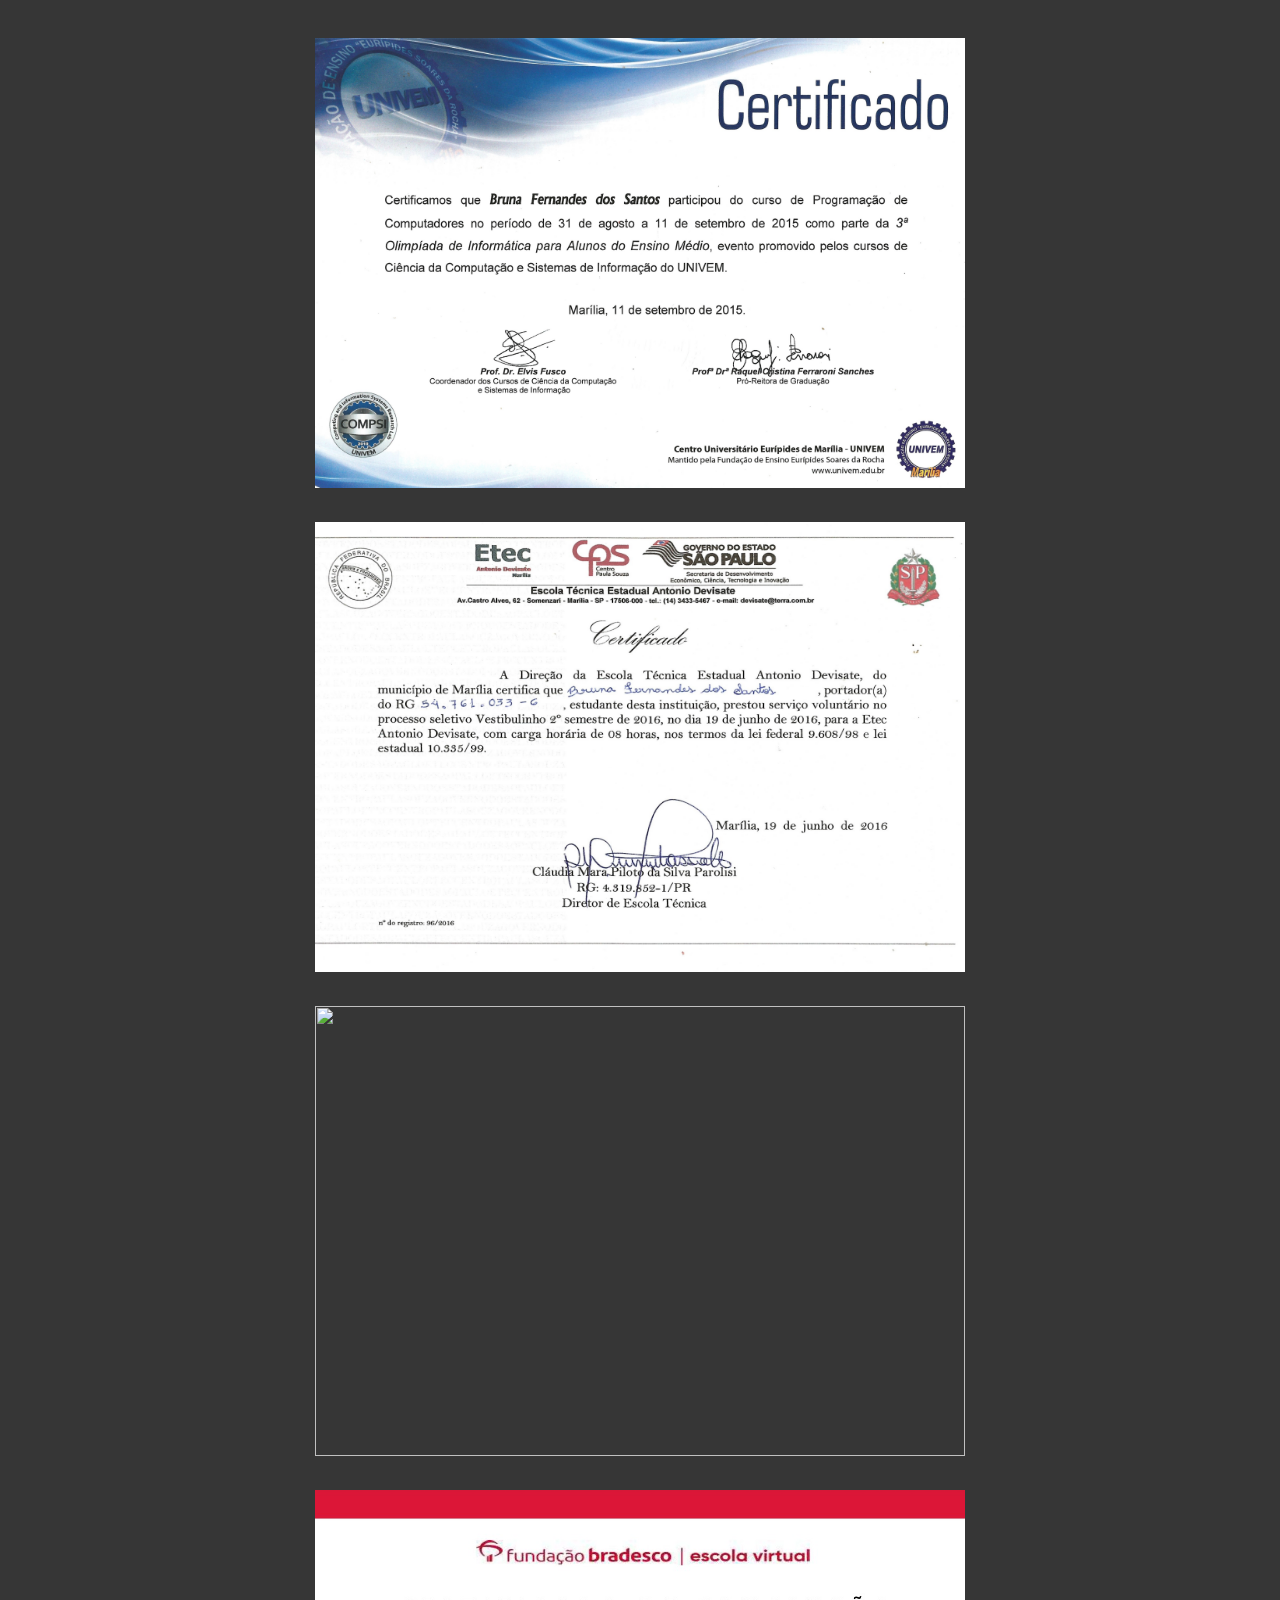
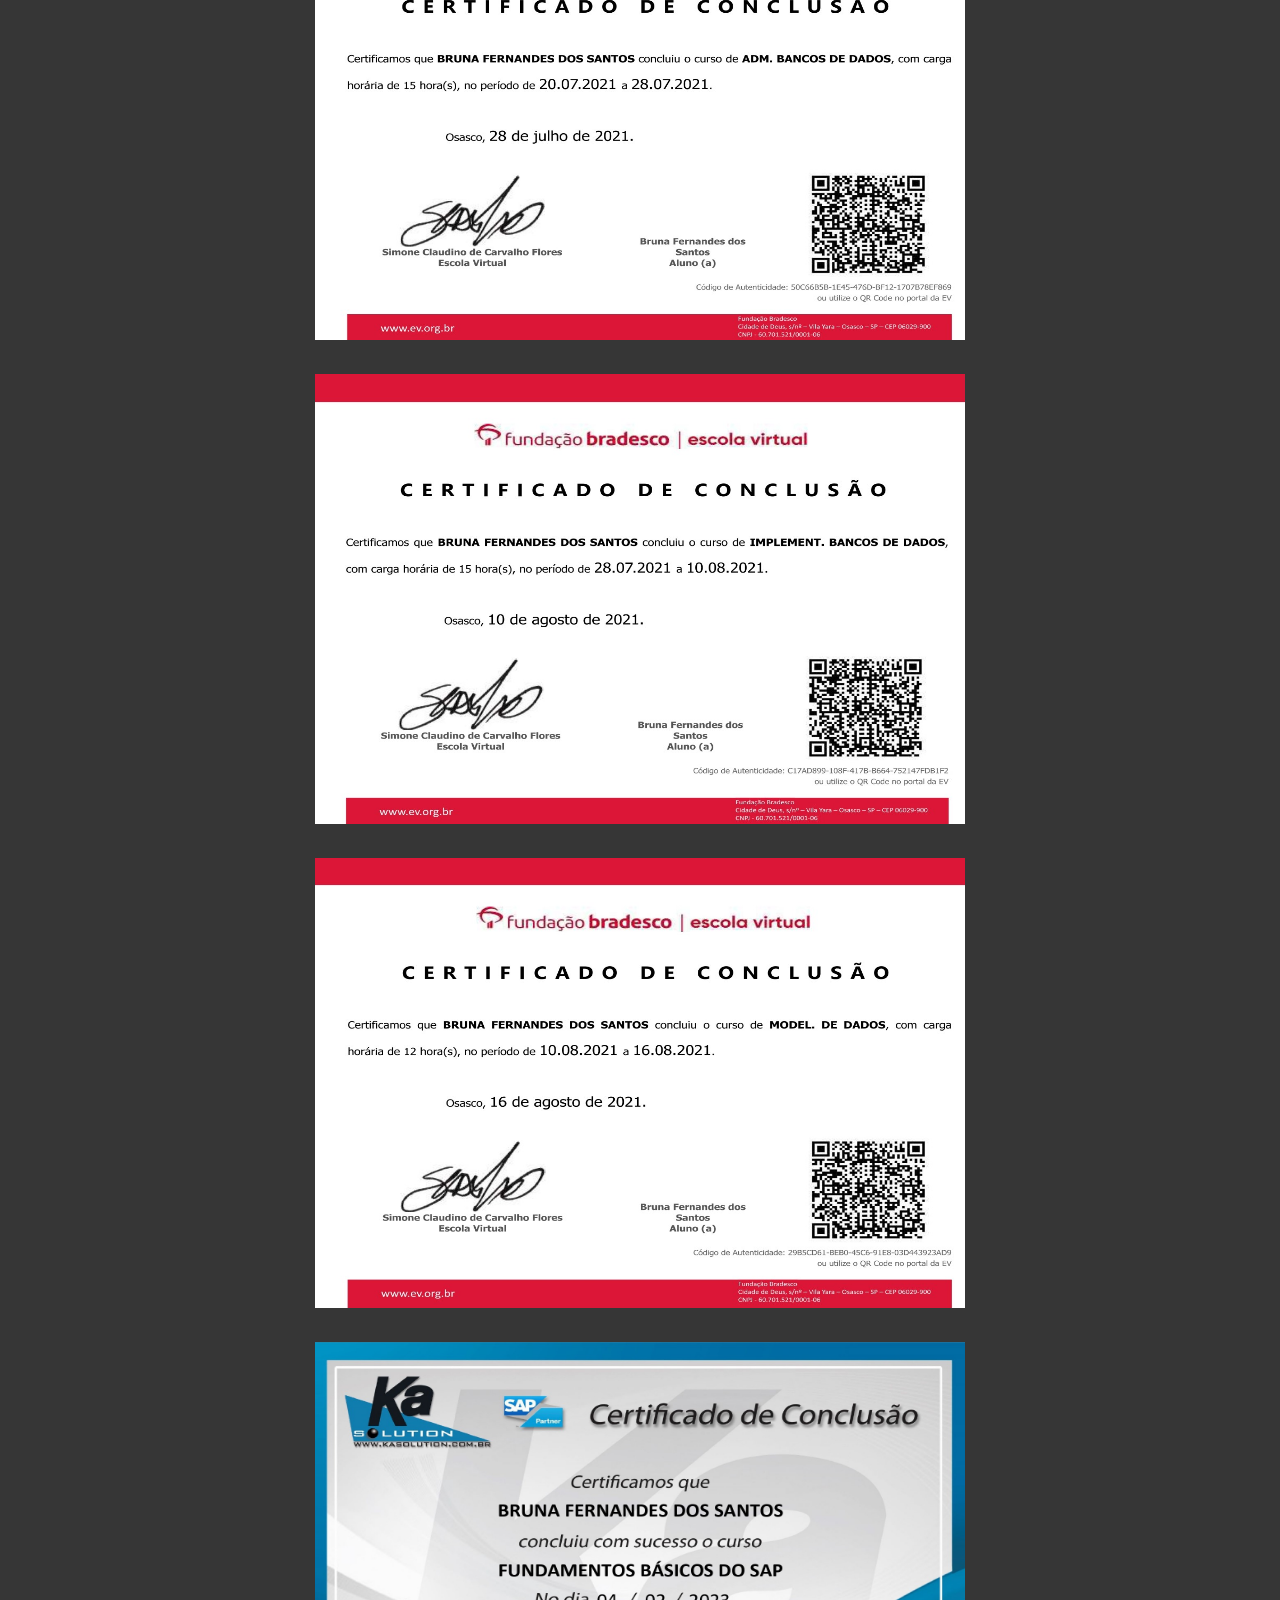
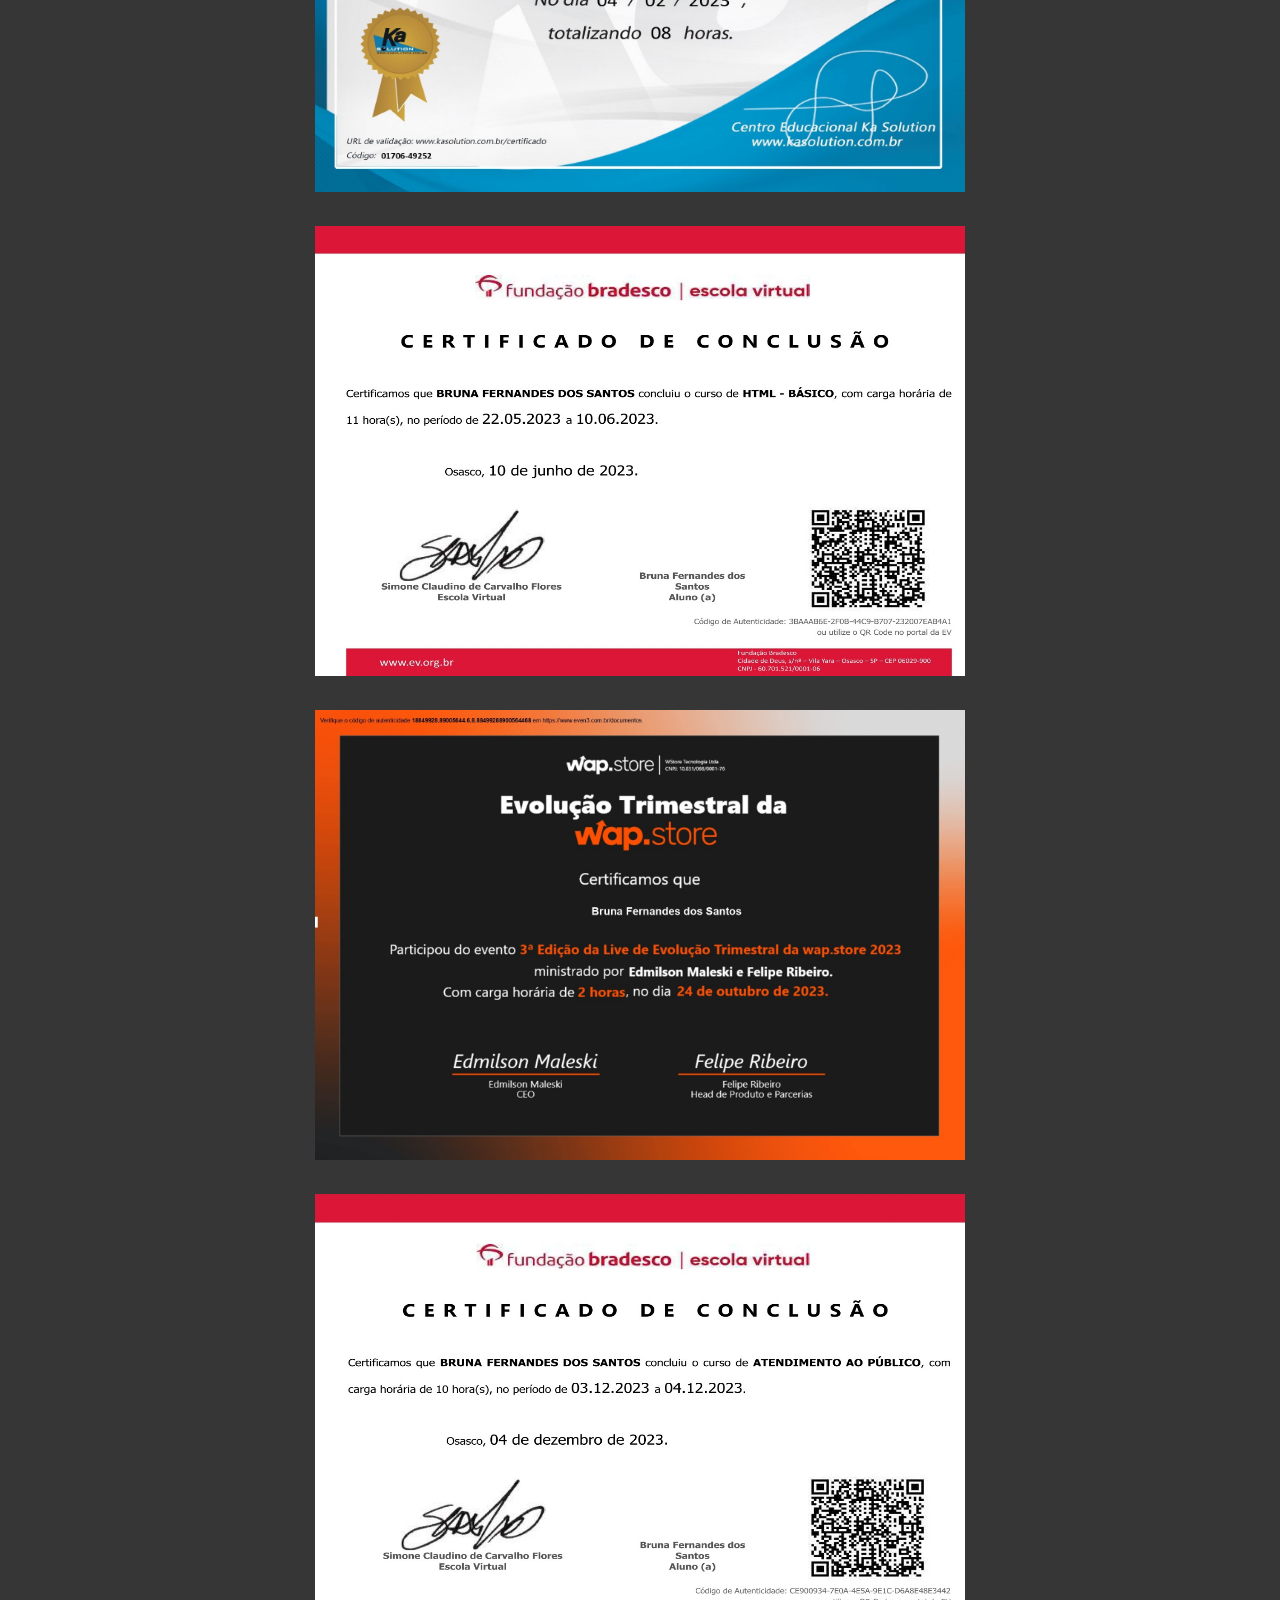
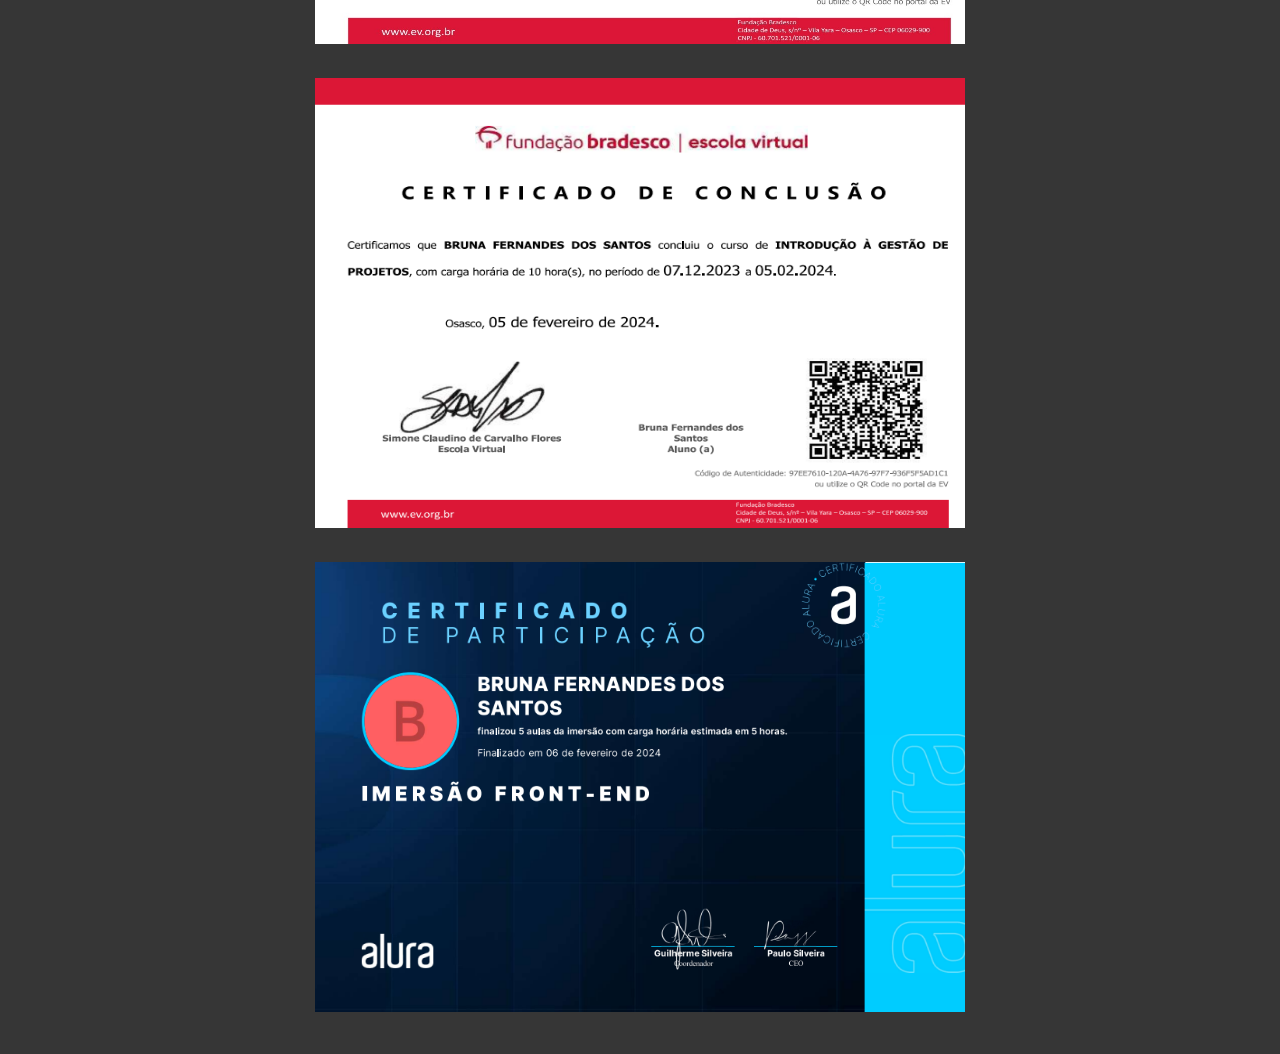
==== certification.html @ 39c82616 "Atualizações 12" ====
<!DOCTYPE html>
<html lang="pt-BR">
<head>
    <meta charset="UTF-8">
    <meta name="viewport" content="width=device-width, initial-scale=1.0">
    <title>Certificados</title>

    <link rel="stylesheet" href="https://stackpath.bootstrapcdn.com/bootstrap/4.1.3/css/bootstrap.min.css" integrity="sha384-MCw98/SFnGE8fJT3GXwEOngsV7Zt27NXFoaoApmYm81iuXoPkFOJwJ8ERdknLPMO" crossorigin="anonymous">
    <link rel="stylesheet" type="text/css" href="css/style.css"/>
    <link rel="stylesheet" type="text/css" href="css/media-queries.css"/>

</head>
<body style="background-color: #363636;">
    
    <div class="container d-flex justify-content-center">
        <div class="container justify-content-center">
            <div class="container-cert row container justify-content-center">

                <div class="col-md-12 col-sm-12 col-lg-12 col-xl-12">
                <img class="certificado-img2" src="img/programacao_computadores.png" alt="">
                </div>

                <div class="col-md-12 col-sm-12 col-lg-12 col-xl-12">
                <img class="certificado-img" src="img/servico_voluntario.png" alt="">
                </div>

                <div class="col-md-12 col-sm-12 col-lg-12 col-xl-12">
                <img class="certificado-img" src="img/tecnico_informatica" alt="">
                </div>

                <div class="col-md-12 col-sm-12 col-lg-12 col-xl-12">
                <img class="certificado-img" src="img/adm_bd.jpg" alt="">
                </div>

                <div class="col-md-12 col-sm-12 col-lg-12 col-xl-12">
                <img class="certificado-img" src="img/implement_bd.jpg" alt="">
                </div>
           
                <div class="col-md-12 col-sm-12 col-lg-12 col-xl-12">
                <img class="certificado-img" src="img/model_dados.jpg" alt="">
                </div>
            
                <div class="col-md-12 col-sm-12 col-lg-12 col-xl-12">
                <img class="certificado-img" src="img/sap.jpg" alt="">
                </div>
            
                <div class="col-md-12 col-sm-12 col-lg-12 col-xl-12">
                <img class="certificado-img" src="img/html.jpg" alt="">
                </div>
            
                <div class="col-md-12 col-sm-12 col-lg-12 col-xl-12">
                <img class="certificado-img" src="img/wap_store.jpg" alt="">
                </div>
            
                <div class="col-md-12 col-sm-12 col-lg-12 col-xl-12">
                <img class="certificado-img" src="img/atendimento.jpg" alt="">
                </div>
           
                <div class="col-md-12 col-sm-12 col-lg-12 col-xl-12">
                <img class="certificado-img" src="img/gestao_projetos.png" alt="">
                </div>
            
                <div class="col-md-12 col-sm-12 col-lg-12 col-xl-12">
                <img class="certificado-img3" src="img/imersao_alura.png" alt="">
                </div>

            </div>
        </div>
    </div>

</body>
</html>
---- css/style.css ----
body {
    overflow-x: hidden;
}

.item2 {
    margin-top: 50px;
}

#titulo {
    color: #99454F;
    font-weight: 700;
    font-size: 32px;
    text-shadow: 0.5px 0.5px 1px #0c0c0c;
}

#cargo {
    color: #fff;
}

#sobre {
    color: #fff;
}

#botao {
    background-color: #99454F;
    color: #fff;
    border: none;
    font-size: 14px;
    padding: 10px 15px 10px 15px;
    font-weight: 500;
    cursor: pointer;
    box-shadow: 2px 2px 2px 3px rgba(0, 0, 0, 0.2);
}

#container2 {
    margin-top: 30px;
}

#container4 {
    margin-top: 0;
}

.fundo {
    background-image: linear-gradient(to left, rgba(54, 54, 54), rgba(54, 54, 54) 50%, rgb(65, 65, 65) 50%, rgb(65, 65, 65) 100%, rgba(54, 54, 54) 100%);
    height: 1110px;
    margin-top: 80px;
    padding-top: 10px;
}

#icone {
    height: 50px;
    width: 50px;
    font-size: 40px;
    text-shadow: 0.5px 0.5px 1px #0c0c0c;
}

.flex-item1 {
    background-color: #414141;
    padding: 15px 20px 15px 20px;
    color: #fff;
    box-shadow: 2px 2px 2px 3px rgba(0, 0, 0, 0.2);
}

.flex-item2 {
    background-color: #99454F;
    margin-left: 10px;
    padding: 15px 20px 15px 20px;
    color: #fff;
    box-shadow: 2px 2px 2px 3px rgba(0, 0, 0, 0.2);
    margin-top: 10px;
    margin-bottom: 10px;
}

.flex-item3 {
    background-color: #414141;
    margin-left: 10px;
    padding: 15px 20px 15px 20px;
    color: #fff;
    box-shadow: 2px 2px 2px 3px rgba(0, 0, 0, 0.2);
}

.flex-item4 {
    background-color: #99454F;
    padding: 15px 20px 15px 20px;
    color: #fff;
    box-shadow: 2px 2px 2px 3px rgba(0, 0, 0, 0.2);
}

.flex-item5 {
    background-color: #414141;
    margin-left: 10px;
    padding: 15px 20px 15px 20px;
    color: #fff;
    box-shadow: 2px 2px 2px 3px rgba(0, 0, 0, 0.2);
    margin-top: 10px;
    margin-bottom: 10px;
}

#container3 {
    margin-top: 80px;
}

#cards {
    margin-top: 20px;
    padding-left: 20px;
    padding-right: 20px;
}

#cards2 {
    margin-top: 20px;
    padding-left: 20px;
    padding-right: 20px;
}

.f-item1 {
    color: #fff;
    text-align: center;
    padding-top: 70px;
}

.f-item2 {
    background-color: #414141;
    color: #fff;
    box-shadow: 2px 2px 2px 3px rgba(0, 0, 0, 0.2);
    text-align: center;
    padding-top: 20px;
}

.escrita {
    color: #fff;
}

.view {
    background-color: #99454F;
    color: #fff;
    border: none;
    padding: 10px 5px 10px 5px;
    font-size: 14px;
    width: 100px;
    box-shadow: 2px 2px 2px 3px rgba(0, 0, 0, 0.2);
    cursor: pointer;
}

.botao-projetos {
    text-align: right;
    margin-top: 50px;
}

.botao-certificacao {
    text-align: right;
    margin-top: 30px;
}

#imagem-c {
    height: 270px;
    width: 400px;
}

.fundo-certificado {
    height: 270px;
    width: 400px;
    padding: 15px;
}

.certificado {
    background-color: #414141;
    height: 300px;
    width: 680px;
    text-align: center;
    padding-top: 15px;
    box-shadow: 2px 2px 2px 3px rgba(0, 0, 0, 0.2);
    color: #fff;
}

#img-direita {
    margin-left: 40px;
}

.container-experiencia {
    margin-top: 50px;
}

#container-projeto {
    margin-top: 30px;
}

#container-descricao {
    margin-top: 10px;
}

#project {
    background-color: #414141;
    margin-top: 50px;
    box-shadow: 2px 2px 2px 3px rgba(0, 0, 0, 0.2);
    padding: 30px;
}

#menu-final {
    color: #fff;
    font-size: 12px;
    margin-top: 50px;
    cursor: pointer;
    text-align: center;
    padding-left: 360px;
    padding-right: 360px;
    padding-bottom: 20px;
}

.rodape {
    background-color: #414141;
    height: 80px;
    box-shadow: 2px 2px 2px 3px rgba(0, 0, 0, 0.2);
}

.icone-rodape1 {
    font-size: 28px;
    color: #fff;
    cursor: pointer;
    text-shadow: 0.5px 0.5px 1px #0c0c0c;
}

.footer-item1 {
    margin-top: 30px;
    text-align: left;
    color: #fff;
}

.footer-item2 {
    margin-top: 30px;
    text-align: center;
    color: #fff;
}

.footer-item3 {
    margin-top: 30px;
    text-align: right;
    color: #fff;
}

.icone-rodape2 {
    margin-left: 10px;
    font-size: 28px;
    color: #fff;
    cursor: pointer;
    text-shadow: 0.5px 0.5px 1px #0c0c0c;
}

.icone-rodape3 {
    margin-left: 10px;
    font-size: 28px;
    color: #fff;
    cursor: pointer;
    text-shadow: 0.5px 0.5px 1px #0c0c0c;
}

#cinco {
    font-size: 70px;
    font-weight: 700;
    text-shadow: 0.5px 0.5px 1px #0c0c0c;
}

.copy {
    font-size: 15px;
}

#titulo-certificado {
    color: #fff;
    font-weight: 700;
    font-size: 20px;
}

#icon-cert {
    margin-left: 320px;
    text-shadow: 0.5px 0.5px 1px #0c0c0c;
    color: #99454F;
    font-size: 30px;
}

.data-certificado {
    color: #fff;
    font-size: 12px;
    text-shadow: 0.5px 0.5px 1px #0c0c0c;
    font-weight: 600;
}

.instituicao {
    color: #fff;
    font-size: 12px;
    text-shadow: 0.5px 0.5px 1px #0c0c0c;
    font-weight: 600;
}

#icon-ling1 {
    color: #fff;
    font-size: 30px;
    text-shadow: 0.5px 0.5px 1px #0c0c0c;
}

#icon-ling2 {
    color: #fff;
    font-size: 30px;
    text-shadow: 0.5px 0.5px 1px #0c0c0c;
}

#icon-ling3 {
    color: #fff;
    font-size: 30px;
    text-shadow: 0.5px 0.5px 1px #0c0c0c;
}

#icon-ling4 {
    color: #fff;
    font-size: 30px;
    text-shadow: 0.5px 0.5px 1px #0c0c0c;
}

#icon-ling5 {
    color: #fff;
    font-size: 30px;
    text-shadow: 0.5px 0.5px 1px #0c0c0c;
}

#icon-ling6 {
    color: #fff;
    font-size: 30px;
    text-shadow: 0.5px 0.5px 1px #0c0c0c;
}

#icon-ling7 {
    color: #fff;
    font-size: 30px;
    text-shadow: 0.5px 0.5px 1px #0c0c0c;
}

#animation {
    padding-left: 28px;
    position: absolute;
}

.icones-parte1 {
    margin-bottom: 50px;
}

.item1 {
    margin-top: 50px;
}

.icones-parte2 {
    margin-bottom: 110px;
}

.icones-parte3 {
    margin-bottom: 170px;
}

.icones-parte4 {
    margin-bottom: 150px;
}

.icones-parte5 {
    margin-bottom: 100px;
}

.icones-parte6 {
    margin-top: 120px;
}

.icones-parte7 {
    margin-top: 200px;
}

.habilidades ul li {
    font-size: 15px;
    text-align: left;
}

a {
    color: #fff;
}

a:hover {
    color: #fff;
}

.certificado-img {
    height: 450px;
    width: 650px;
    margin-top: 30px;
}

.certificado-img2 {
    height: 450px;
    width: 650px;
    margin-top: 30px;
}

.certificado-img3 {
    height: 450px;
    width: 650px;
    margin-top: 30px;
    margin-bottom: 30px;
}

.container-cert {
    align-items: center;
    text-align: center;
}
---- css/media-queries.css ----
@media screen and (max-width: 1235px) {
    html, body {
        overflow-x: hidden;
    }

    #container-escrita {
        margin-top: 700px;
    }

    .f-item1 {
        padding-top: 0;
        margin-bottom: 40px;
    }

    .flex-item1 {
        margin-left: 10px;
        margin-right: 10px;
    }

    .flex-item2 {
        margin-top: 15px;
        margin-left: 10px;
        margin-right: 10px;
    }

    .flex-item3 {
        margin-top: 5px;
        margin-left: 10px;
        margin-right: 10px;
    }

    .flex-item4 {
        margin-left: 10px;
        margin-right: 10px;
    }

    .flex-item5 {
        margin-top: 15px;
        margin-bottom: 0;
        padding-bottom: 0;
        margin-left: 10px;
        margin-right: 10px;
    }

    #parte1 {
        padding: 50px;
        margin-right: 20px;
    }
    
    #parte2 {
        margin-right: 100px;
    }

    #container-escrita {
        margin-top: 850px;
    }

    .fundo {
        background-image: linear-gradient(to left, rgba(54, 54, 54), rgba(54, 54, 54) 50%, rgb(54, 54, 54) 50%, rgb(54, 54, 54) 100%, rgba(54, 54, 54) 100%);
        margin-top: 10px;
    }

    #cards {
        margin-top: 0;
        padding-left: 0;
        padding-right: 0;
    }

    #cards2 {
        margin-top: 0;
        padding-left: 0;
        padding-right: 0;
    }

    #project {
        margin-left: 7px;
        margin-bottom: 30px;
    }

    .footer-item1 {
        text-align: center;
        margin-top: 0;
    }
    
    .footer-item2 {
        text-align: center;
        margin-top: 20px;
    }
    
    .footer-item3 {
        text-align: center;
        margin-top: 20px;
    }

    .rodape {
        height: 160px;
        padding-top: 25px;
        margin-top: 20px;
    }

    #menu-final {
        display: none;
    }

    .botao-projetos {
        text-align: center;
    }

    .botao-certificacao {
        text-align: center;
    }

    .escrita {
        text-align: center;
    }

    .item1 {
        text-align: center;
        padding-right: 30px;
    }

    .item2 {
        text-align: center;
        padding-left: 25px;
        padding-right: 25px;
    }

    #imagem-home {
        max-width: 90%;
    }

    #container2 {
        margin-top: 20px;
    }

    #project {
        margin-right: 10px;
    }

    .item1 #icon-ling6 {
        width: 0;
        margin-right: 10px;
    }

    .item1 #icon-ling7 {
        width: 10px;
        margin-right: 25px;
    }

    #icon-ling6 {
        margin-bottom: 70px;
    }

    .certificado-img {
        margin-top: 30px;
    }
    
    .certificado-img2 {
        margin-top: 30px;
    }
    
    .certificado-img3 {
        margin-top: 30px;
        margin-bottom: 30px;
    }
    
}
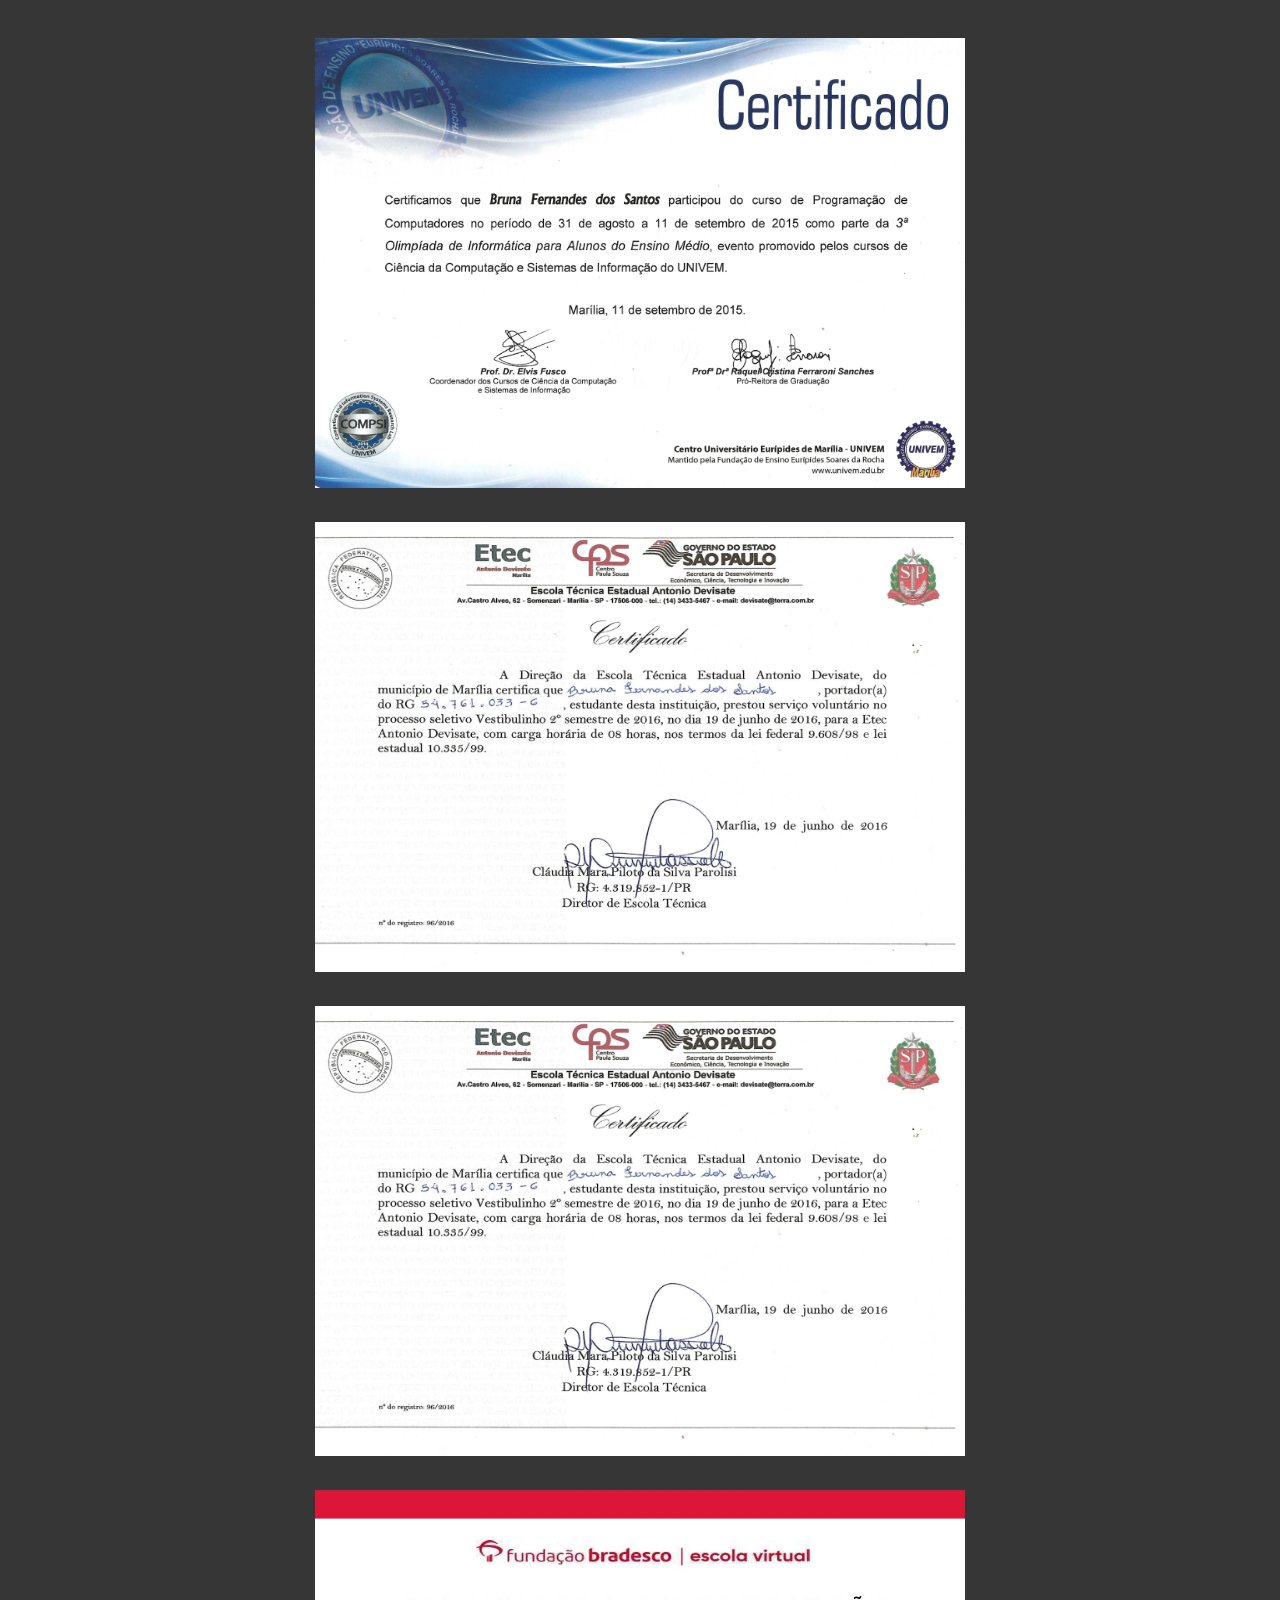
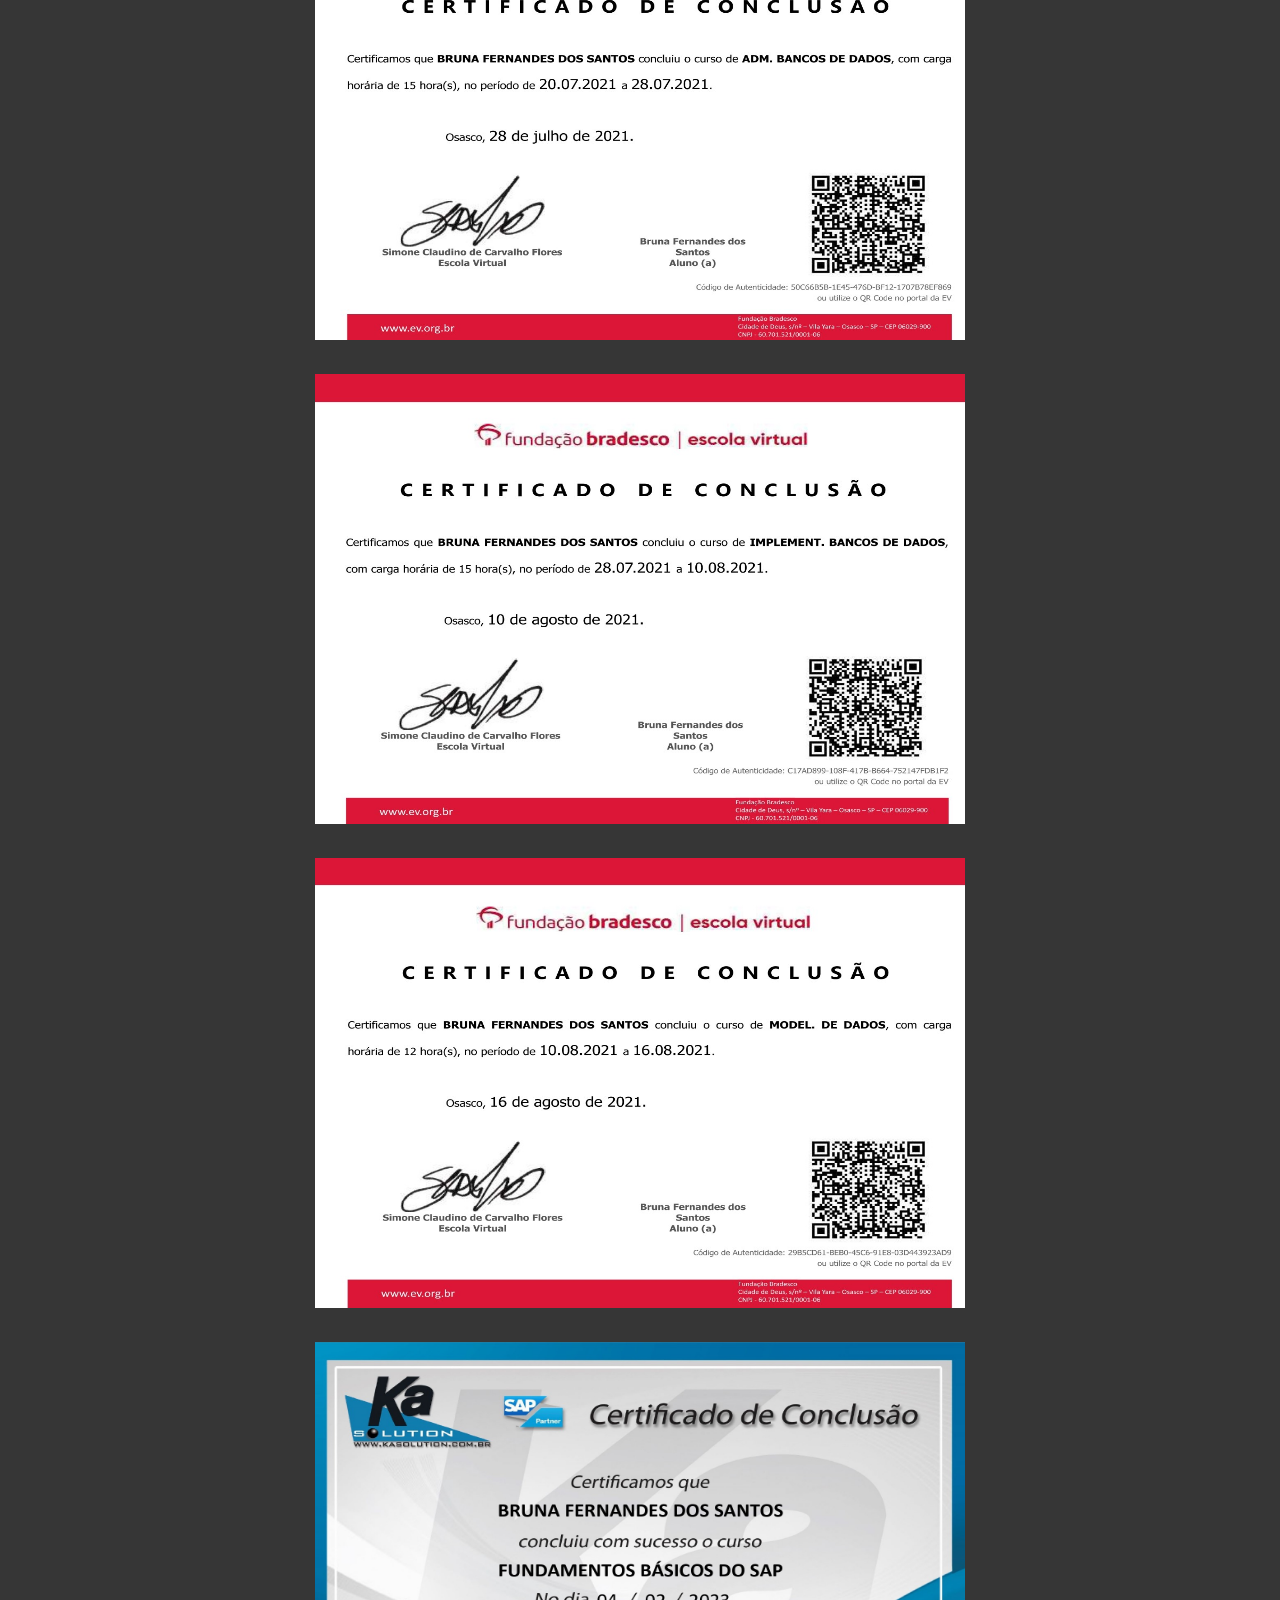
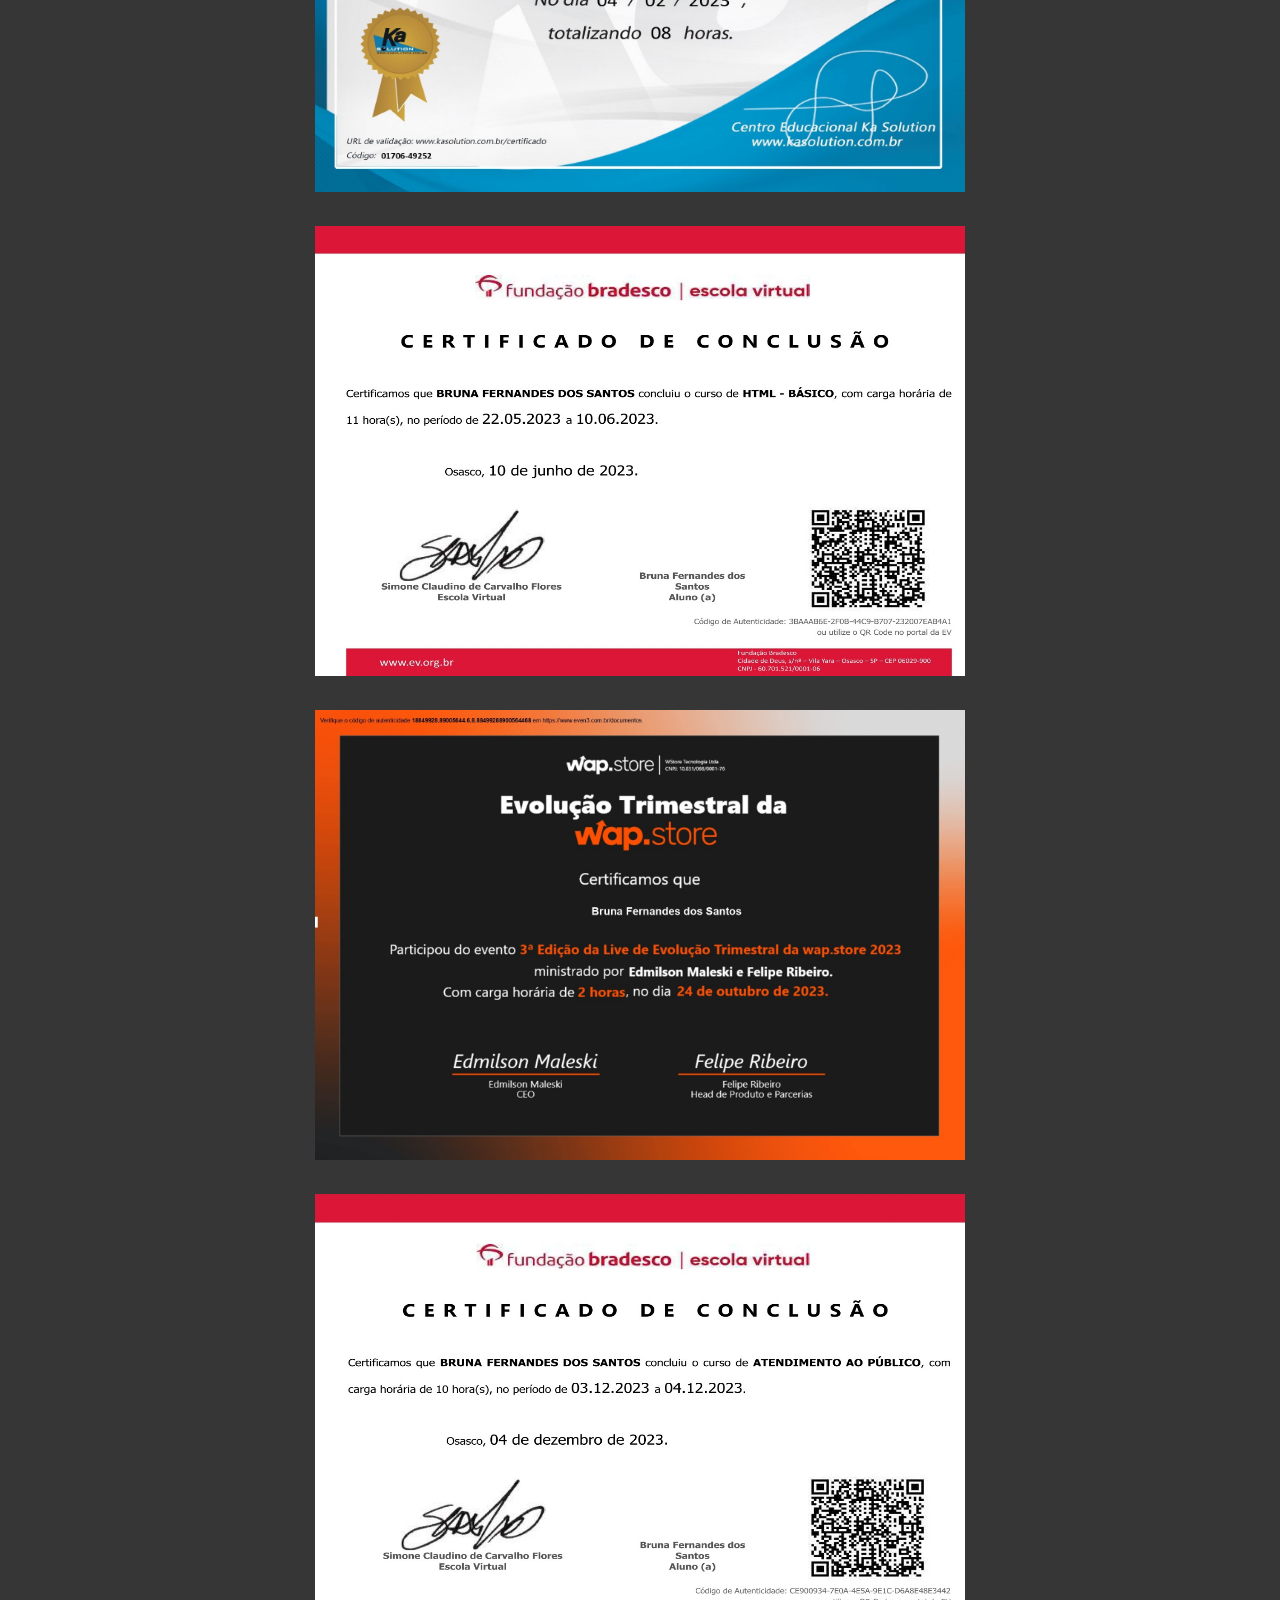
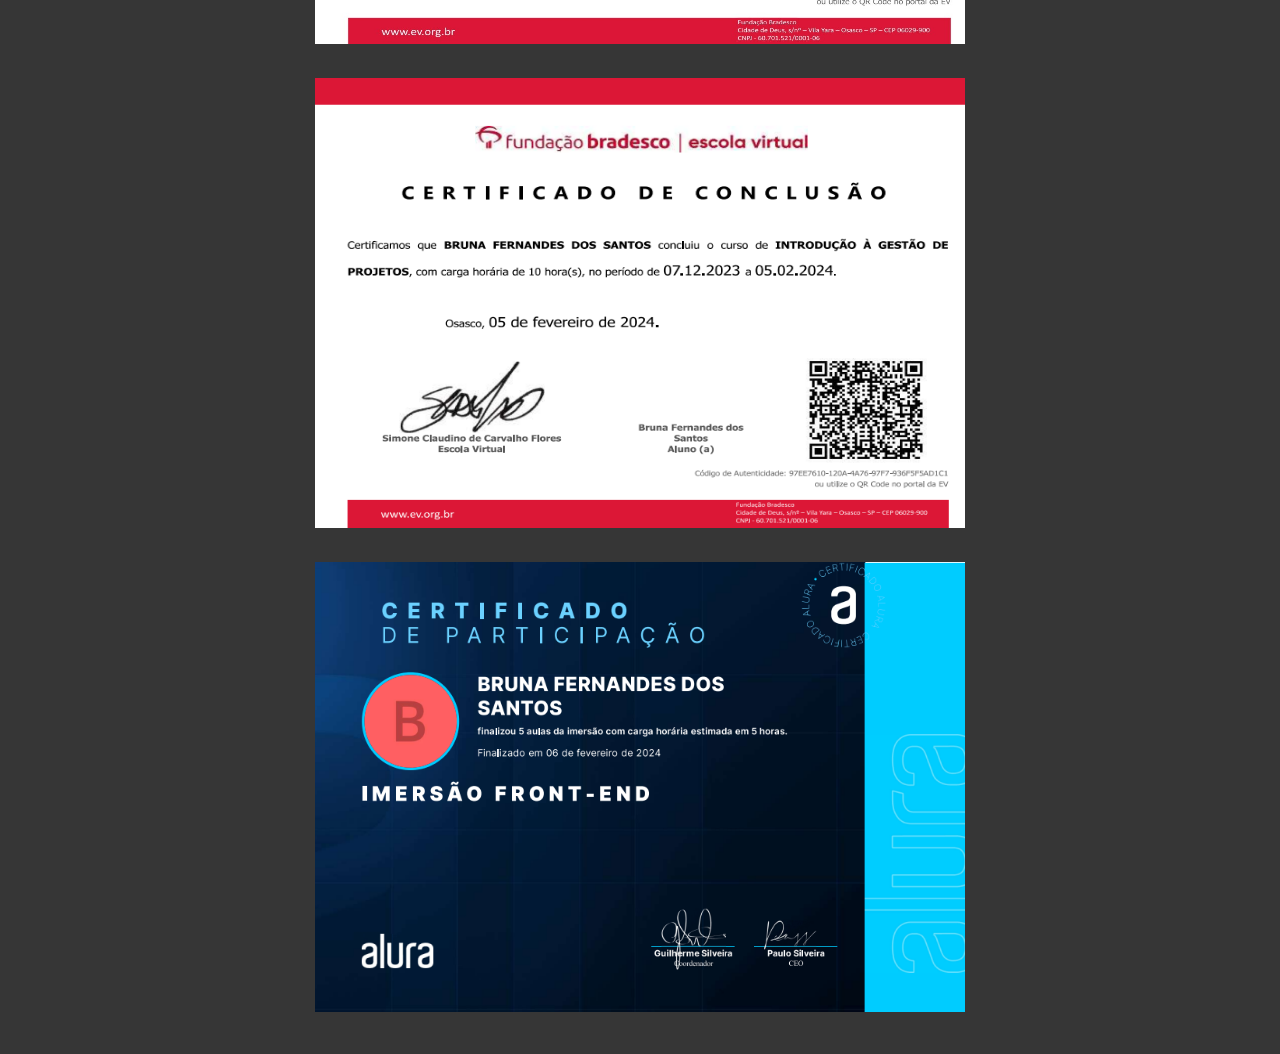
==== commit 3bb8aa63: "Atualizações 14" ====
--- a/certification.html
+++ b/certification.html
@@ -25,7 +25,7 @@
                 </div>
 
                 <div class="col-md-12 col-sm-12 col-lg-12 col-xl-12">
-                <img class="certificado-img" src="img/tecnico_informatica" alt="">
+                <img class="certificado-img" src="img/servico_voluntario.png" alt="">
                 </div>
 
                 <div class="col-md-12 col-sm-12 col-lg-12 col-xl-12">
--- a/css/media-queries.css
+++ b/css/media-queries.css
@@ -152,16 +152,21 @@
     }
 
     .certificado-img {
-        margin-top: 30px;
+        height: auto;
+        width: 100%;
     }
     
     .certificado-img2 {
-        margin-top: 30px;
+        height: auto;
+        width: 100%;
     }
     
     .certificado-img3 {
-        margin-top: 30px;
-        margin-bottom: 30px;
+        height: auto;
+        width: 100%;
     }
     
+    .container-cert {
+        margin-left: 3px;
+    }
 }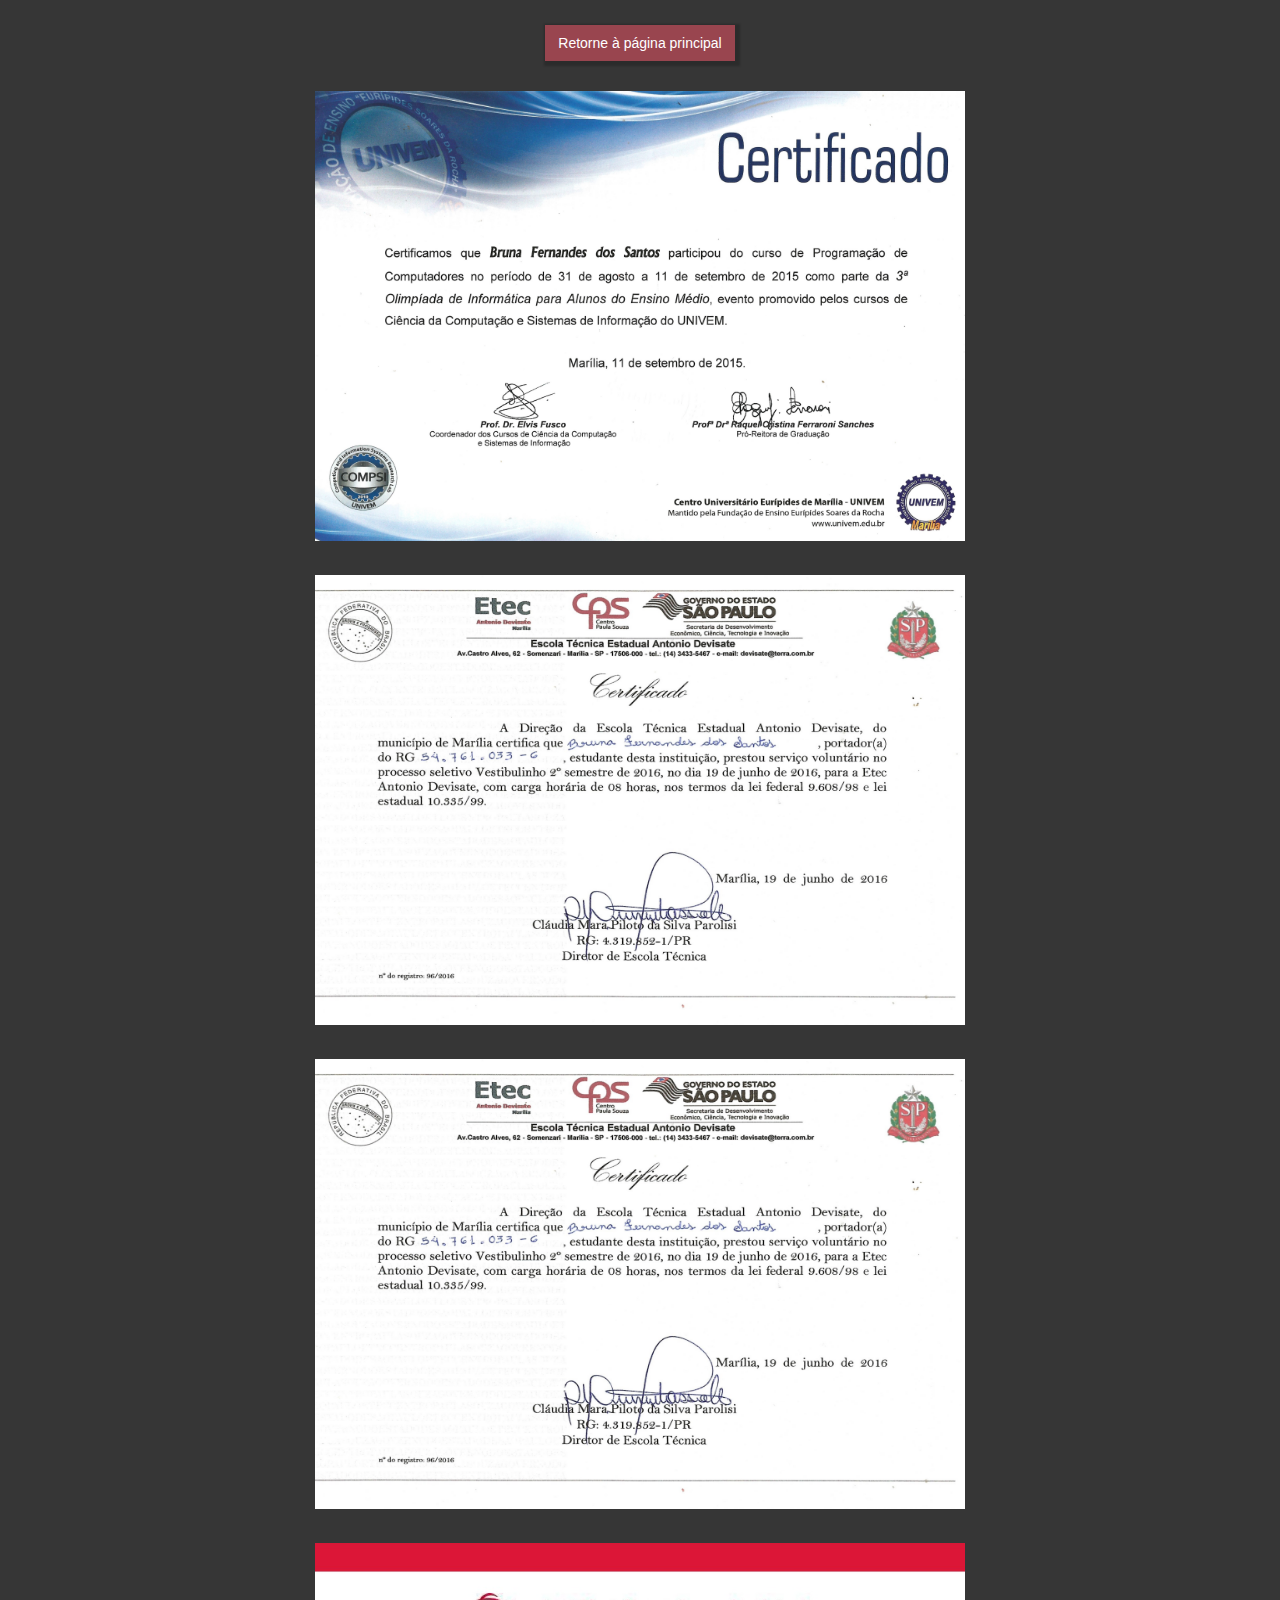
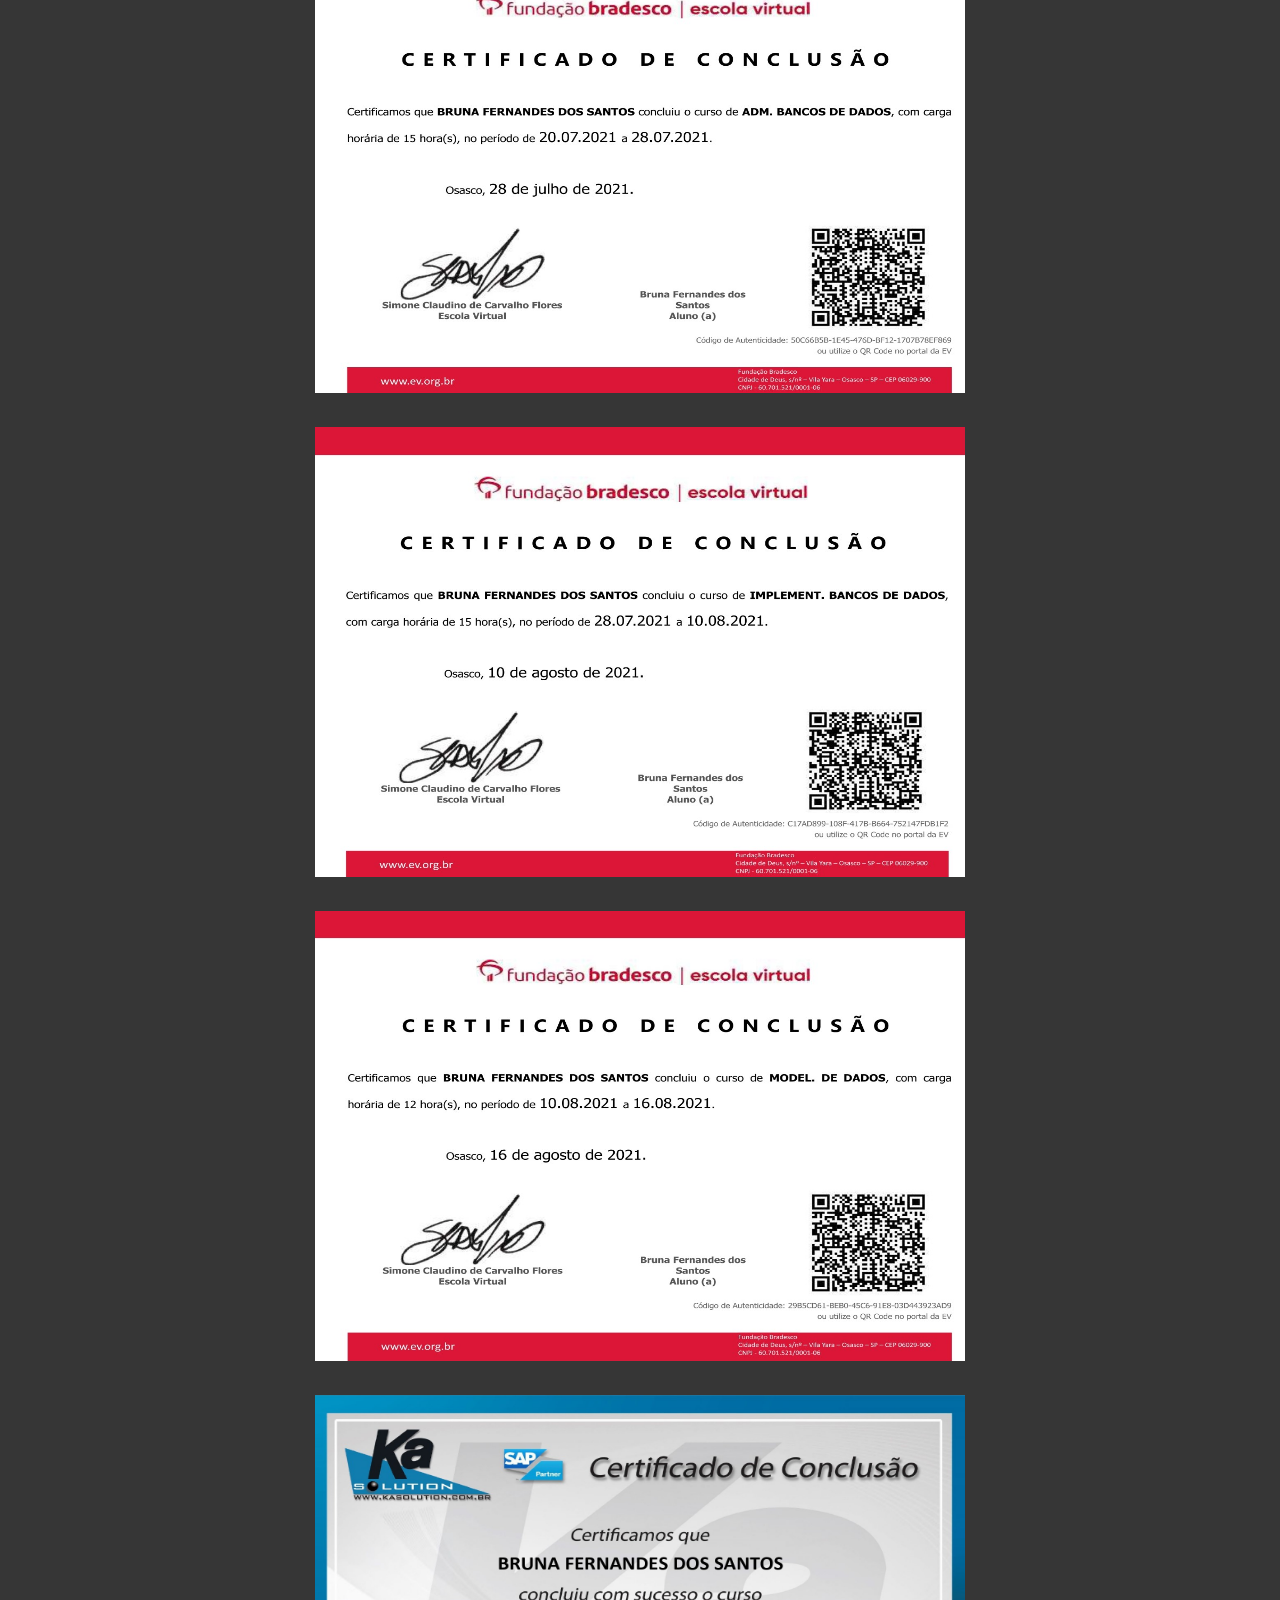
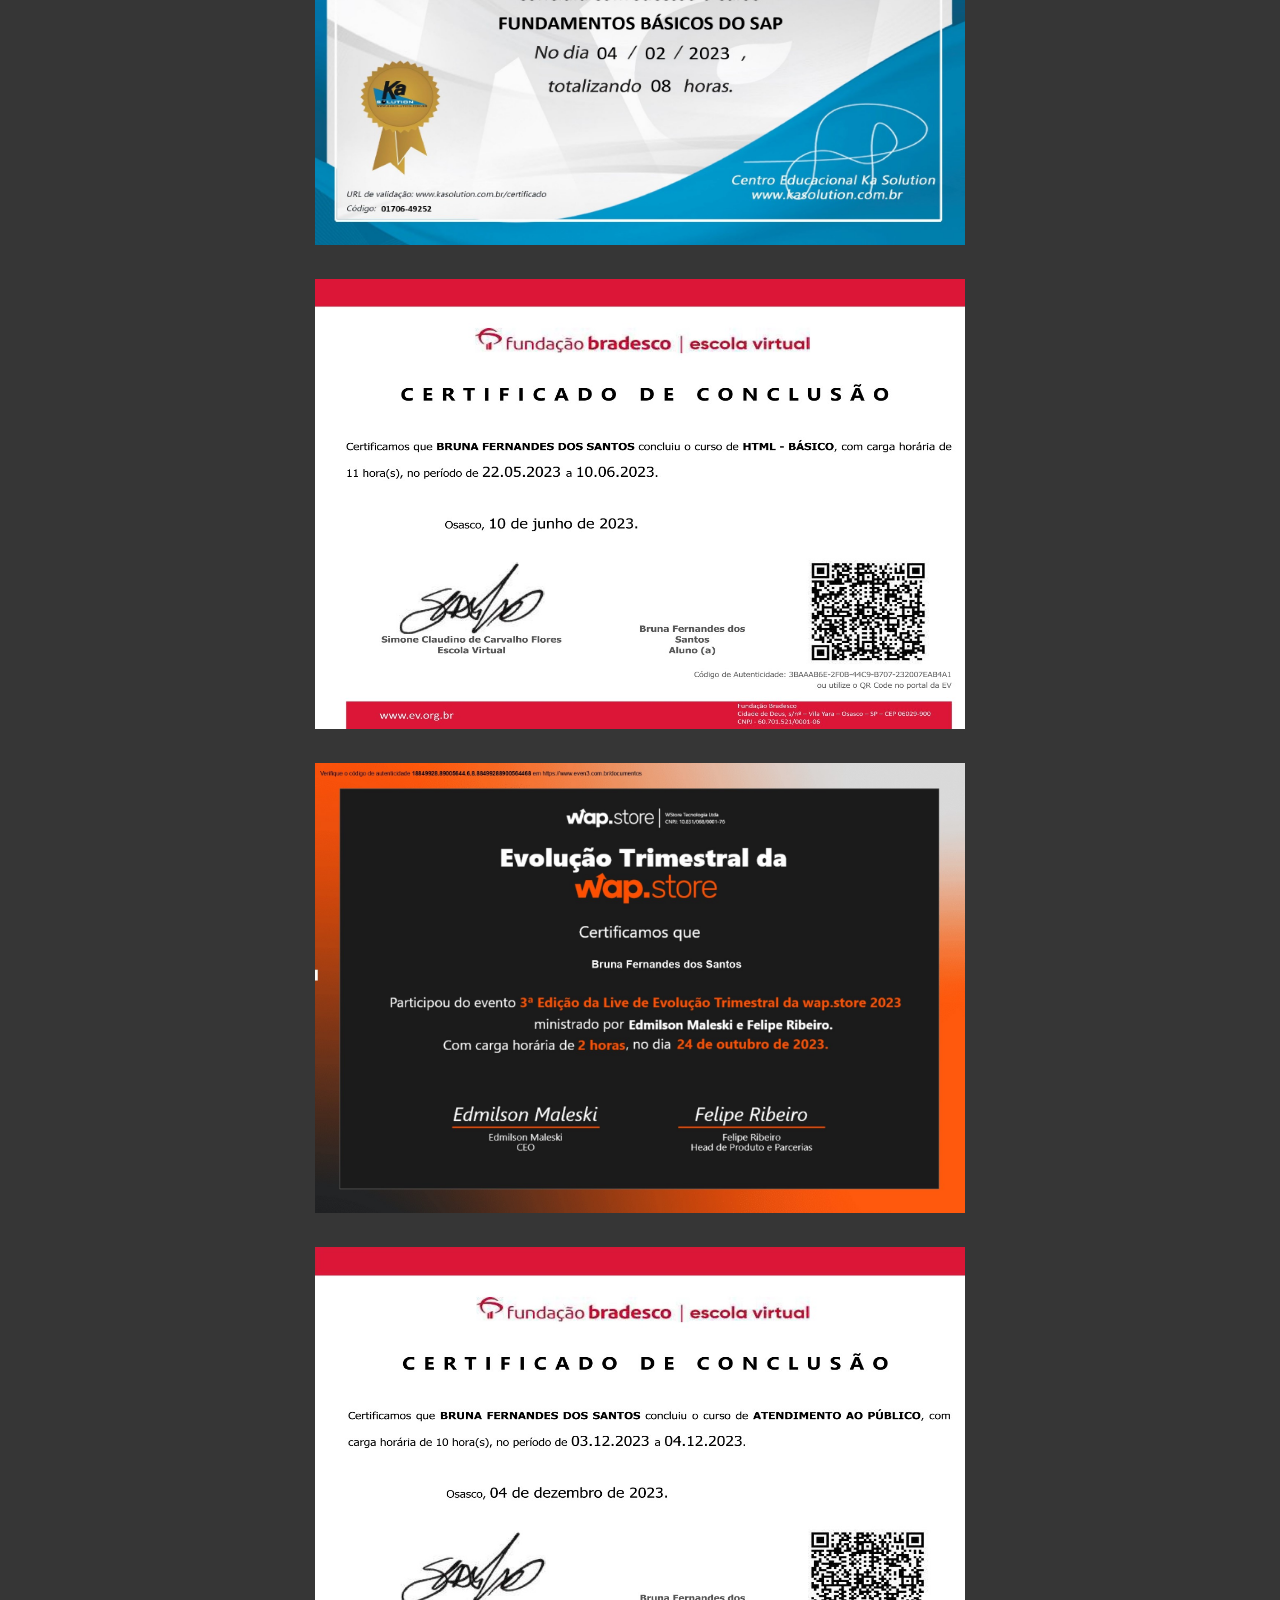
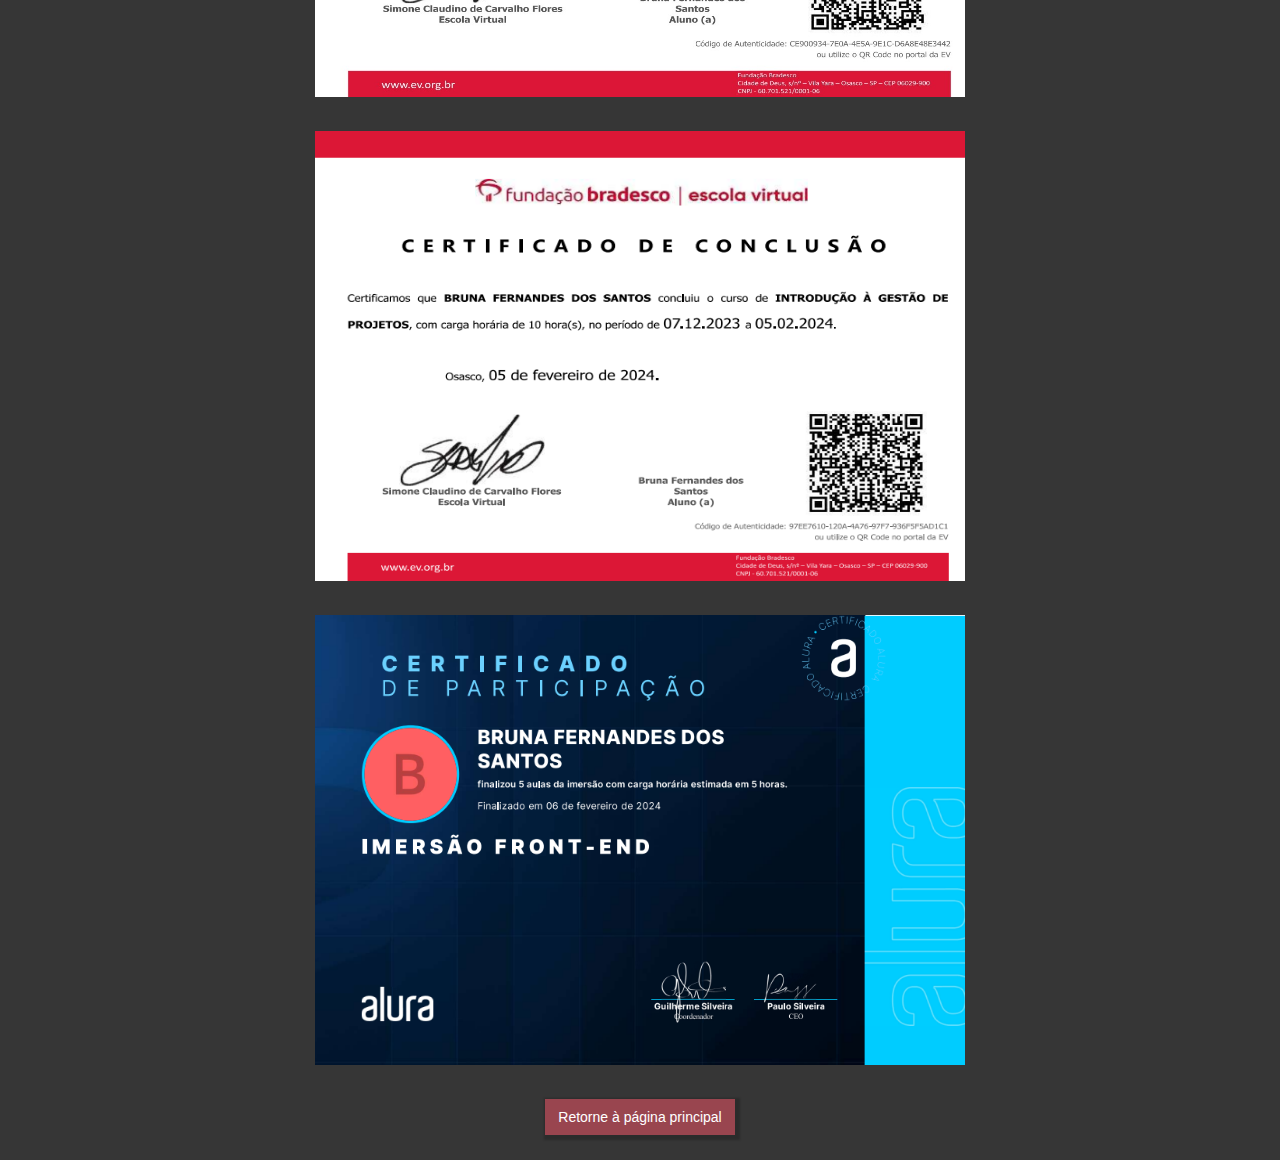
==== commit 04473545: "Atualizações 21" ====
--- a/certification.html
+++ b/certification.html
@@ -12,9 +12,17 @@
 </head>
 <body style="background-color: #363636;">
     
-    <div class="container d-flex justify-content-center">
-        <div class="container justify-content-center">
-            <div class="container-cert row container justify-content-center">
+    <div class="container d-flex flex-row align-items-center justify-content-center">
+        <div class="container row justify-content-center">
+            <div class="botao-index col-md-12 col-sm-12 col-lg-12 col-xl-12">
+                <a href="index.html"><button class="view-certification">Retorne à página principal</button></a>
+            </div>
+        </div>
+    </div>
+
+    <div class="d-flex justify-content-center">
+        <div class="justify-content-center">
+            <div class="container-cert row justify-content-center">
 
                 <div class="col-md-12 col-sm-12 col-lg-12 col-xl-12">
                 <img class="certificado-img2" src="img/programacao_computadores.png" alt="">
@@ -68,5 +76,13 @@
         </div>
     </div>
 
+    <div class="container d-flex flex-row align-items-center justify-content-center">
+        <div class="container row justify-content-center">
+            <div class="botao-index2 col-md-12 col-sm-12 col-lg-12 col-xl-12">
+                <a href="index.html"><button class="view-certification">Retorne à página principal</button></a>
+            </div>
+        </div>
+    </div>
+
 </body>
 </html>--- a/css/style.css
+++ b/css/style.css
@@ -33,7 +33,11 @@
 }
 
 #container2 {
-    margin-top: 30px;
+    margin-top: 5px;
+}
+
+#container5 {
+    margin-top: 25px;
 }
 
 #container4 {
@@ -42,9 +46,9 @@
 
 .fundo {
     background-image: linear-gradient(to left, rgba(54, 54, 54), rgba(54, 54, 54) 50%, rgb(65, 65, 65) 50%, rgb(65, 65, 65) 100%, rgba(54, 54, 54) 100%);
-    height: 1110px;
+    height: 100%;
     margin-top: 80px;
-    padding-top: 10px;
+    padding-bottom: 30px;
 }
 
 #icone {
@@ -172,12 +176,8 @@
     color: #fff;
 }
 
-#img-direita {
-    margin-left: 40px;
-}
-
 .container-experiencia {
-    margin-top: 50px;
+    margin-top: 30px;
 }
 
 #container-projeto {
@@ -335,6 +335,7 @@
 #animation {
     padding-left: 28px;
     position: absolute;
+    text-align: center;
 }
 
 .icones-parte1 {
@@ -343,6 +344,10 @@
 
 .item1 {
     margin-top: 50px;
+}
+
+#imagem-home {
+    padding-right: 20px;
 }
 
 .icones-parte2 {
@@ -404,4 +409,39 @@
 .container-cert {
     align-items: center;
     text-align: center;
+}
+
+.arrow {
+    font-size: 30px;
+    color: #fff;
+    text-align: center;
+}
+
+#arrow-left {
+    padding-right: 30px;
+}
+
+#arrow-right {
+    padding-left: 30px;
+}
+
+.view-certification {
+    background-color: #99454F;
+    color: #fff;
+    border: none;
+    padding: 10px 5px 10px 5px;
+    font-size: 14px;
+    width: 190px;
+    box-shadow: 2px 2px 2px 3px rgba(0, 0, 0, 0.2);
+    cursor: pointer;
+}
+
+.botao-index {
+    text-align: center;
+    margin-top: 25px;
+}
+
+.botao-index2 {
+    text-align: center;
+    margin-bottom: 25px;
 }--- a/css/media-queries.css
+++ b/css/media-queries.css
@@ -1,10 +1,6 @@
 @media screen and (max-width: 1235px) {
     html, body {
         overflow-x: hidden;
-    }
-
-    #container-escrita {
-        margin-top: 700px;
     }
 
     .f-item1 {
@@ -51,10 +47,6 @@
         margin-right: 100px;
     }
 
-    #container-escrita {
-        margin-top: 850px;
-    }
-
     .fundo {
         background-image: linear-gradient(to left, rgba(54, 54, 54), rgba(54, 54, 54) 50%, rgb(54, 54, 54) 50%, rgb(54, 54, 54) 100%, rgba(54, 54, 54) 100%);
         margin-top: 10px;
@@ -116,7 +108,6 @@
 
     .item1 {
         text-align: center;
-        padding-right: 30px;
     }
 
     .item2 {
@@ -138,7 +129,7 @@
     }
 
     .item1 #icon-ling6 {
-        width: 0;
+        width: 60px;
         margin-right: 10px;
     }
 
@@ -154,19 +145,80 @@
     .certificado-img {
         height: auto;
         width: 100%;
+        margin-top: 20px;
     }
     
     .certificado-img2 {
         height: auto;
         width: 100%;
+        margin-top: 20px;
     }
     
     .certificado-img3 {
         height: auto;
         width: 100%;
+        margin-top: 20px;
+        margin-bottom: 20px;
     }
     
     .container-cert {
-        margin-left: 3px;
+        margin: 10px;
+    }
+
+    .container-experiencia {
+        margin-top: 0;
+    }
+
+    .icones-principal {
+        position: relative;
+    }
+
+    #imagem-home {
+        padding-right: 0;
+        margin-left: 20px;
+    }
+}
+
+@media (max-width: 991px) {
+    .certificados-responsivo {
+        display: flex;
+        width: 100%;
+        height: 60vh;
+        align-items: center;
+        justify-content: center;
+        gap: 1rem;
+    }
+    
+    .slider {
+        width: 100%;
+        opacity: 0;
+        transition: opacity .2s;
+        position: absolute;
+    }
+      
+    .imagens-responsivo {
+        position: relative;
+        display: flex;
+        align-items: center;
+        justify-content: center;
+        width: 700px;
+    }
+    
+    .on {
+        opacity: 1;
+    }
+}
+@media (min-width: 992px) {
+    .arrow-left-right {
+        display: none;
+    }
+    #img-direita {
+        margin-left: 40px;
+    }
+}
+
+@media (max-width: 750px) {
+    .certificados-responsivo {
+        height: 40vh;
     }
 }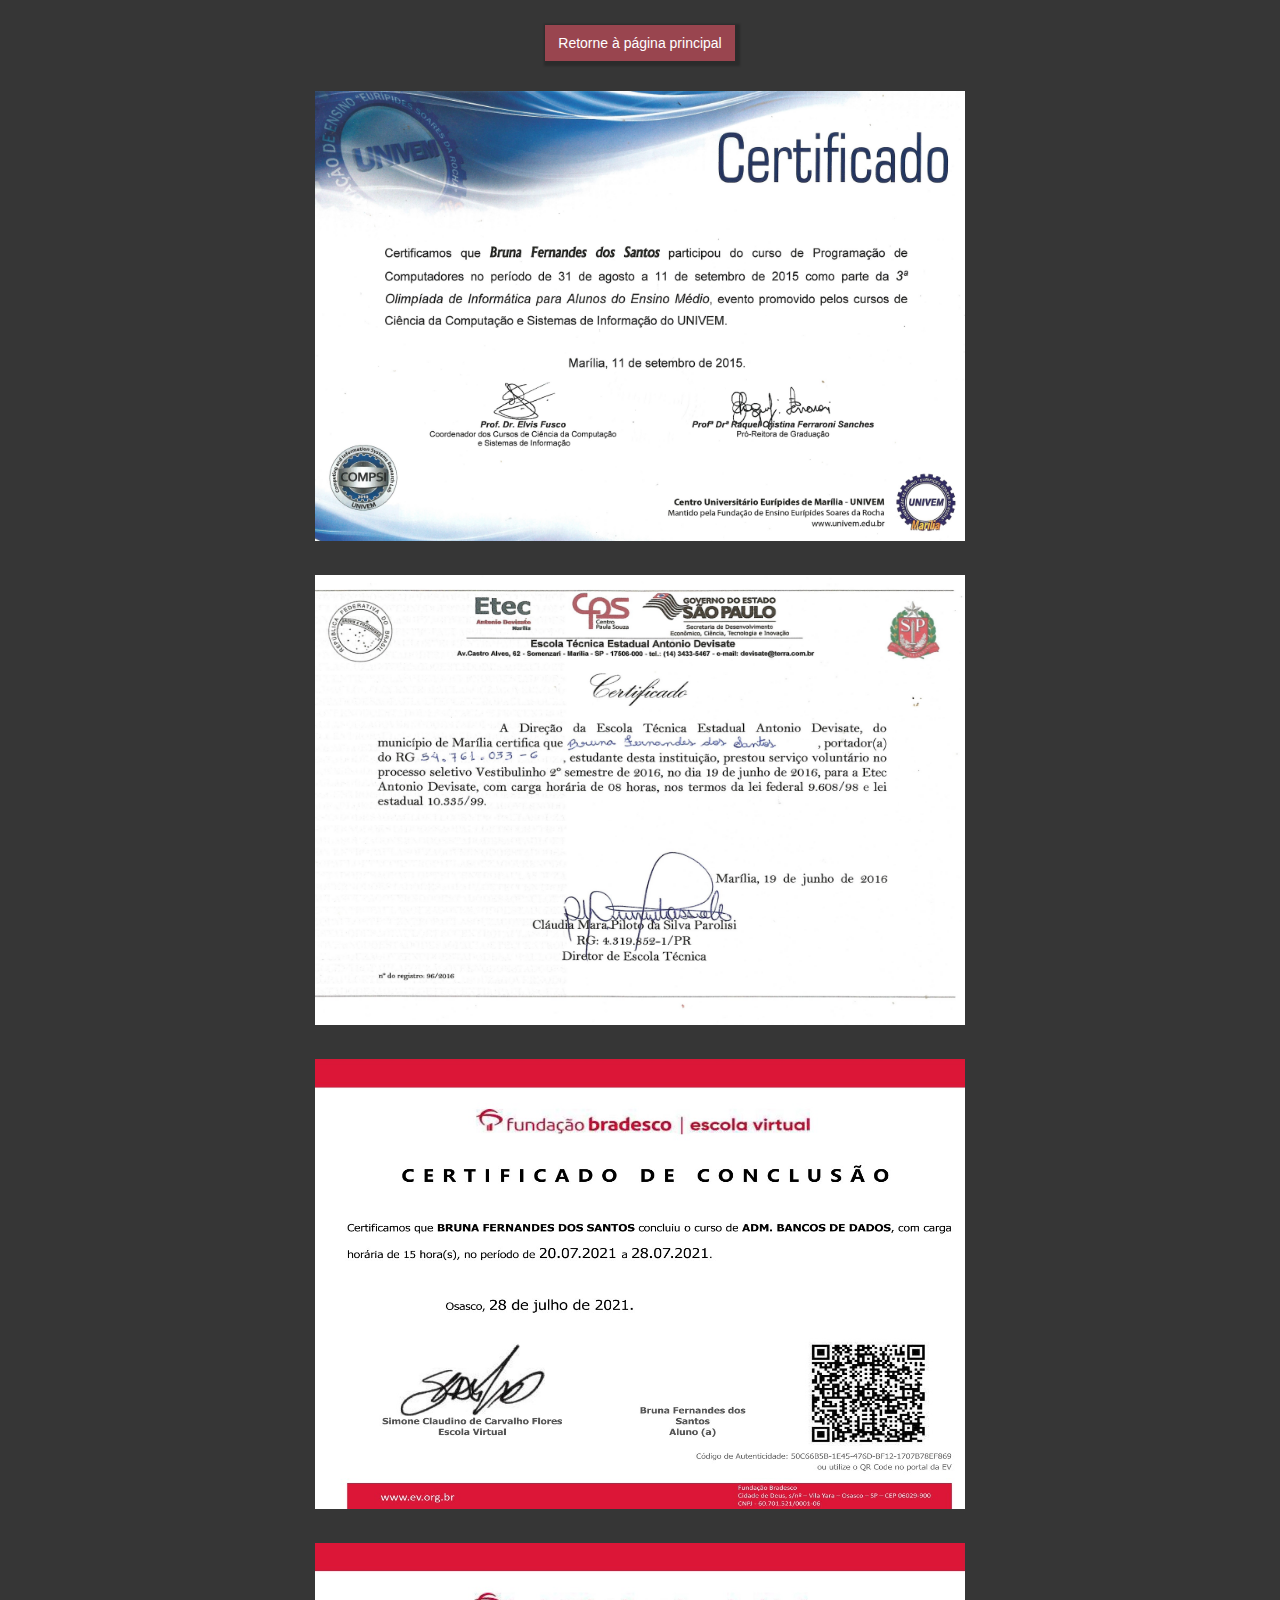
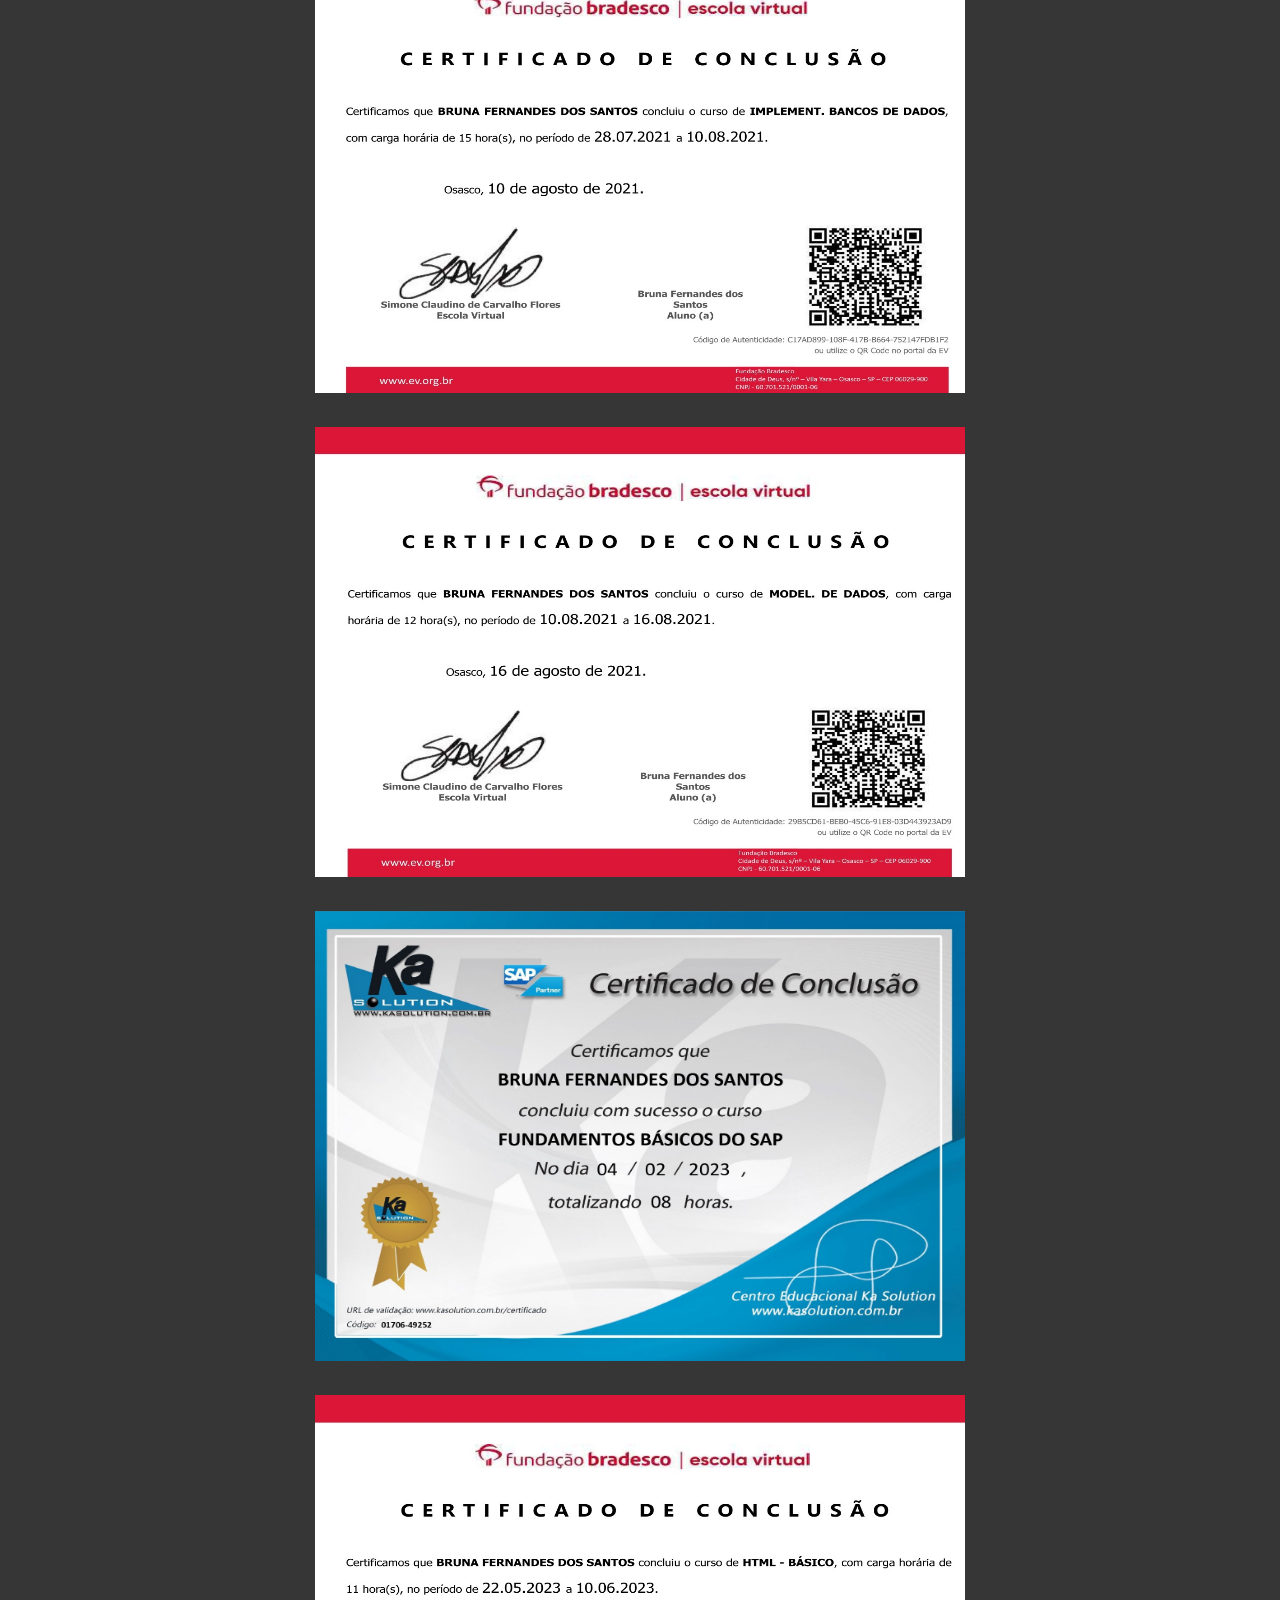
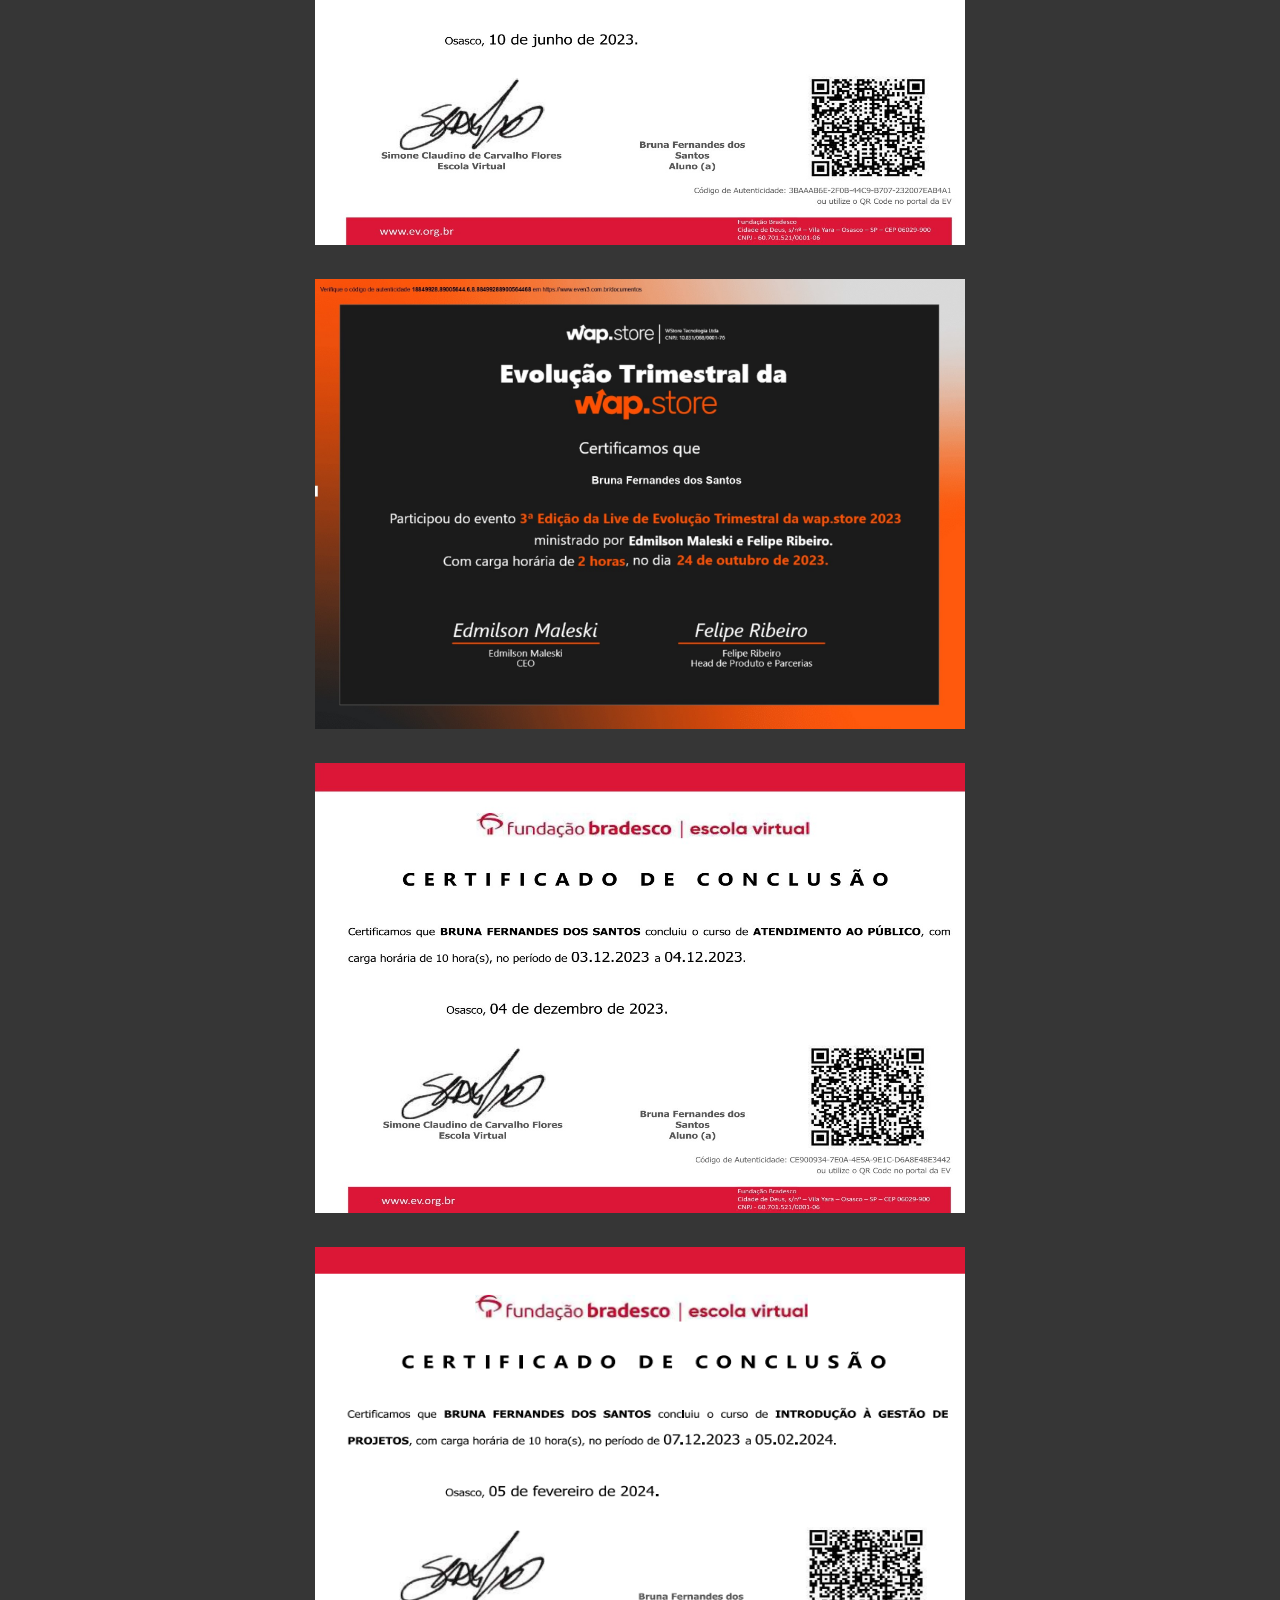
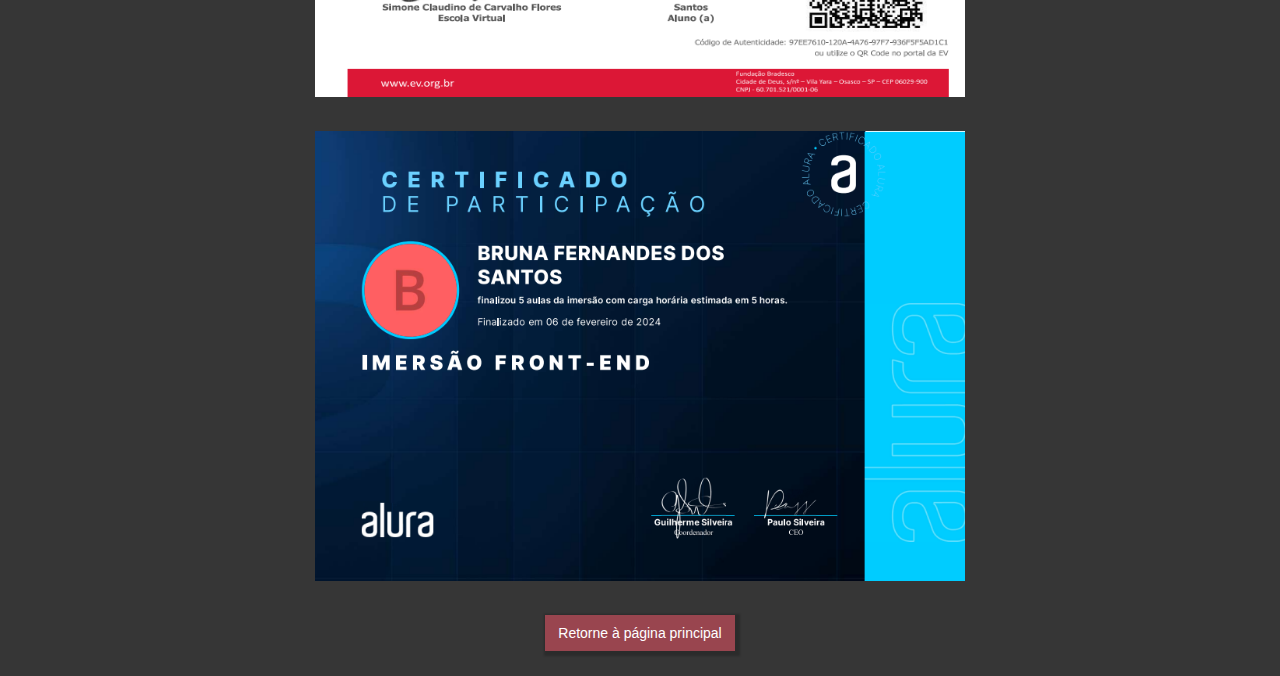
==== commit f3714414: "Atualizações 24" ====
--- a/certification.html
+++ b/certification.html
@@ -3,7 +3,12 @@
 <head>
     <meta charset="UTF-8">
     <meta name="viewport" content="width=device-width, initial-scale=1.0">
+    <meta name="description" content="Minhas certificações.">
+    <meta name="keywords" content="CERTIFICADOS">
+
     <title>Certificados</title>
+
+    <link rel="icon" type="image/x-icon" href="img/favicon.ico">
 
     <link rel="stylesheet" href="https://stackpath.bootstrapcdn.com/bootstrap/4.1.3/css/bootstrap.min.css" integrity="sha384-MCw98/SFnGE8fJT3GXwEOngsV7Zt27NXFoaoApmYm81iuXoPkFOJwJ8ERdknLPMO" crossorigin="anonymous">
     <link rel="stylesheet" type="text/css" href="css/style.css"/>
@@ -32,9 +37,9 @@
                 <img class="certificado-img" src="img/servico_voluntario.png" alt="">
                 </div>
 
-                <div class="col-md-12 col-sm-12 col-lg-12 col-xl-12">
+                <!--<div class="col-md-12 col-sm-12 col-lg-12 col-xl-12">
                 <img class="certificado-img" src="img/servico_voluntario.png" alt="">
-                </div>
+                </div>-->
 
                 <div class="col-md-12 col-sm-12 col-lg-12 col-xl-12">
                 <img class="certificado-img" src="img/adm_bd.jpg" alt="">
--- a/css/style.css
+++ b/css/style.css
@@ -444,4 +444,8 @@
 .botao-index2 {
     text-align: center;
     margin-bottom: 25px;
+}
+
+.arrow-left-right {
+    padding-top: 20px;
 }--- a/css/media-queries.css
+++ b/css/media-queries.css
@@ -129,7 +129,7 @@
     }
 
     .item1 #icon-ling6 {
-        width: 60px;
+        width: 40px;
         margin-right: 10px;
     }
 
@@ -194,6 +194,7 @@
         opacity: 0;
         transition: opacity .2s;
         position: absolute;
+        text-align: center;
     }
       
     .imagens-responsivo {
@@ -202,10 +203,23 @@
         align-items: center;
         justify-content: center;
         width: 700px;
+        text-align: center;
     }
     
     .on {
         opacity: 1;
+    }
+
+    .fundo-certificado {
+        width: 100%;
+    }
+
+    #icon-cert {
+        margin-left: 280px;
+    }
+
+    .botao-certificacao {
+        padding-bottom: 15px;
     }
 }
 @media (min-width: 992px) {
